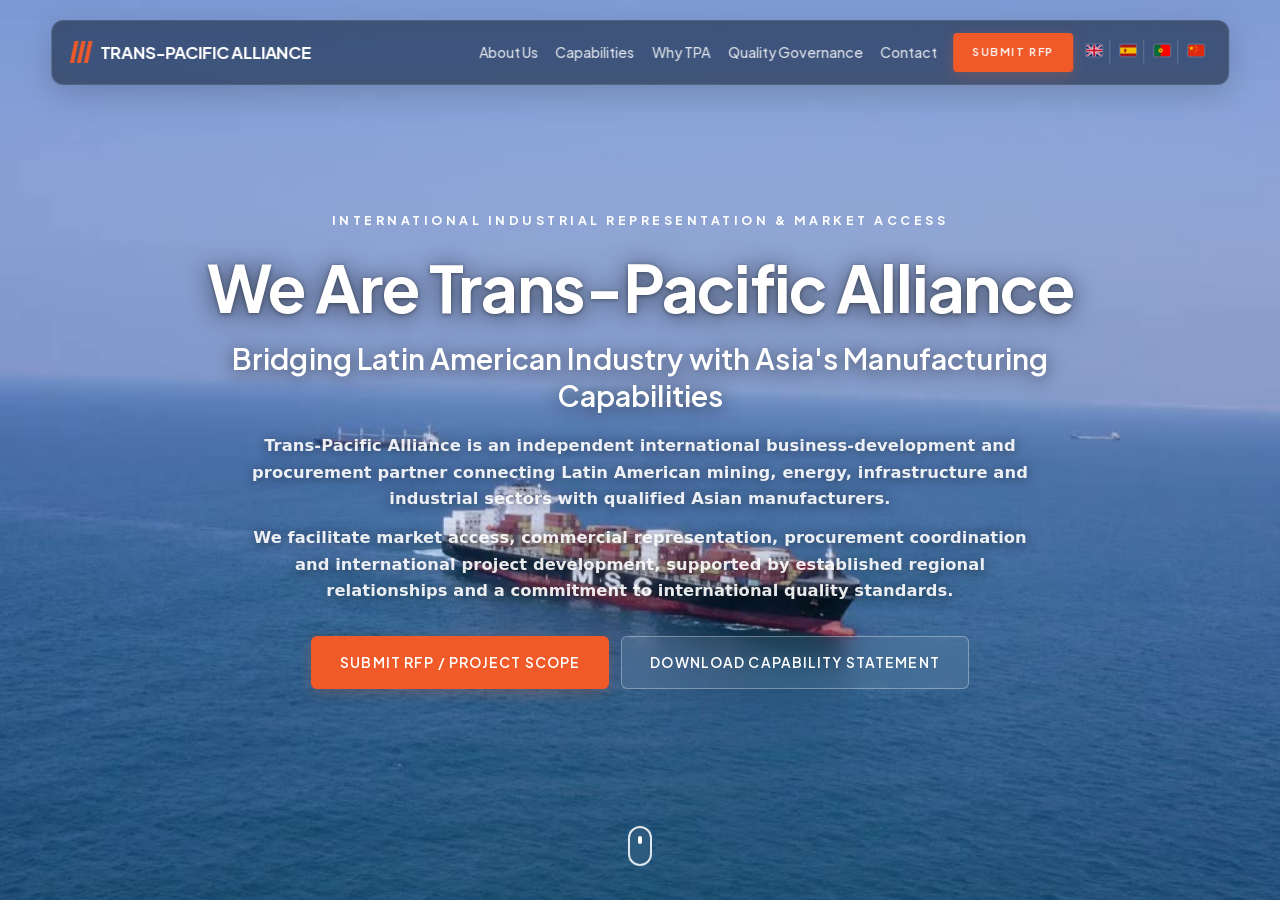
==== index.html @ 77b5ef07 "Hide the rear flip face so mirrored text never shows Browsers that ignore backface-visibility on 3D " ====
<!doctype html>
<html lang="en">
<head>
<meta charset="utf-8">
<meta name="viewport" content="width=device-width, initial-scale=1">
<title>Trans-Pacific Alliance — Heavy Fabrication Gateway</title>
<link rel="stylesheet" href="fonts.css">
<link rel="stylesheet" href="styles.css?v=20261104b">
<link rel="alternate" hreflang="en" href="index.html">
<link rel="alternate" hreflang="es" href="es.html">
<link rel="alternate" hreflang="pt" href="pt.html">
<link rel="alternate" hreflang="zh-CN" href="zh.html">
<link rel="alternate" hreflang="x-default" href="index.html">
</head>
<body>

<!-- ═════════ 1. NAVIGATION ═════════ -->
<header class="site-header">
  <a href="#intro" class="logo">
    <span class="logo-mark" aria-hidden="true">
      <span></span><span></span><span></span>
    </span>
    <span class="logo-word">TRANS-PACIFIC ALLIANCE</span>
  </a>

  <nav class="main-nav">
    <a href="#about">About Us</a>
    <a href="#capabilities">Capabilities</a>
    <a href="why-tpa.html">Why TPA</a>
    <a href="#quality">Quality Governance</a>
    <a href="#contact">Contact</a>
  </nav>

  <div class="header-social">
    <a class="btn btn-primary btn-header" href="#rfp">Submit RFP</a>
    <ul class="lang-switch" aria-label="Language">
      <li class="active"><a href="index.html" aria-current="true"><svg class="flag" viewBox="0 0 24 18" width="16" height="12" aria-hidden="true"><rect width="24" height="18" fill="#012169"/><path d="M0,0 L24,18 M24,0 L0,18" stroke="#fff" stroke-width="3"/><path d="M0,0 L24,18 M24,0 L0,18" stroke="#C8102E" stroke-width="1.5"/><path d="M12,0 V18 M0,9 H24" stroke="#fff" stroke-width="5"/><path d="M12,0 V18 M0,9 H24" stroke="#C8102E" stroke-width="3"/></svg><span>EN</span></a></li>
      <li><a href="es.html"><svg class="flag" viewBox="0 0 24 18" width="16" height="12" aria-hidden="true"><rect width="24" height="18" fill="#AA151B"/><rect y="4.5" width="24" height="9" fill="#F1BF00"/><rect x="6" y="6.5" width="3" height="5" rx="0.5" fill="#AA151B"/><circle cx="7.5" cy="7.3" r="0.7" fill="#F1BF00"/></svg><span>ES</span></a></li>
      <li><a href="pt.html"><svg class="flag" viewBox="0 0 24 18" width="16" height="12" aria-hidden="true"><rect width="24" height="18" fill="#FF0000"/><rect width="9.6" height="18" fill="#046A38"/><circle cx="9.6" cy="9" r="3.4" fill="#FFE900" stroke="#000" stroke-width="0.3"/><circle cx="9.6" cy="9" r="1.5" fill="#FF0000"/><rect x="8.8" y="8.2" width="1.6" height="1.6" fill="#046A38"/></svg><span>PT</span></a></li>
    
      <li><a href="zh.html"><svg class="flag" viewBox="0 0 24 18" width="16" height="12" aria-hidden="true"><rect width="24" height="18" fill="#DE2910"/><polygon points="4.8,2 5.6,4.6 8.4,4.6 6.1,6.2 6.9,8.8 4.8,7.2 2.7,8.8 3.4,6.2 1.2,4.6 4,4.6" fill="#FFDE00"/><polygon points="11,1.5 11.35,2.2 12.1,2.2 11.5,2.75 11.7,3.5 11,3 10.3,3.5 10.5,2.75 9.9,2.2 10.65,2.2" fill="#FFDE00"/><polygon points="12.6,3.8 12.9,4.5 13.7,4.5 13.1,5 13.3,5.8 12.6,5.35 11.9,5.8 12.1,5 11.5,4.5 12.3,4.5" fill="#FFDE00"/><polygon points="12.6,6.8 12.9,7.5 13.7,7.5 13.1,8 13.3,8.8 12.6,8.35 11.9,8.8 12.1,8 11.5,7.5 12.3,7.5" fill="#FFDE00"/><polygon points="11,9.5 11.35,10.2 12.1,10.2 11.5,10.75 11.7,11.5 11,11 10.3,11.5 10.5,10.75 9.9,10.2 10.65,10.2" fill="#FFDE00"/></svg><span>中文</span></a></li>
    </ul>
  </div>

  <button class="menu-toggle" aria-label="Menu" aria-expanded="false" aria-controls="mobile-menu">MENU <span class="burger"></span></button>
  <div class="mobile-menu" id="mobile-menu" hidden>
    <nav class="mobile-menu-nav" aria-label="Mobile navigation">
        <a href="#about">About Us</a>
        <a href="#capabilities">Capabilities</a>
        <a href="why-tpa.html">Why TPA</a>
        <a href="#quality">Quality Governance</a>
        <a href="#contact">Contact</a>
    </nav>
    <ul class="lang-switch mobile-lang" aria-label="Language">
          <li class="active"><a href="index.html" aria-current="true"><svg class="flag" viewBox="0 0 24 18" width="16" height="12" aria-hidden="true"><rect width="24" height="18" fill="#012169"/><path d="M0,0 L24,18 M24,0 L0,18" stroke="#fff" stroke-width="3"/><path d="M0,0 L24,18 M24,0 L0,18" stroke="#C8102E" stroke-width="1.5"/><path d="M12,0 V18 M0,9 H24" stroke="#fff" stroke-width="5"/><path d="M12,0 V18 M0,9 H24" stroke="#C8102E" stroke-width="3"/></svg><span>EN</span></a></li>
          <li><a href="es.html"><svg class="flag" viewBox="0 0 24 18" width="16" height="12" aria-hidden="true"><rect width="24" height="18" fill="#AA151B"/><rect y="4.5" width="24" height="9" fill="#F1BF00"/><rect x="6" y="6.5" width="3" height="5" rx="0.5" fill="#AA151B"/><circle cx="7.5" cy="7.3" r="0.7" fill="#F1BF00"/></svg><span>ES</span></a></li>
          <li><a href="pt.html"><svg class="flag" viewBox="0 0 24 18" width="16" height="12" aria-hidden="true"><rect width="24" height="18" fill="#FF0000"/><rect width="9.6" height="18" fill="#046A38"/><circle cx="9.6" cy="9" r="3.4" fill="#FFE900" stroke="#000" stroke-width="0.3"/><circle cx="9.6" cy="9" r="1.5" fill="#FF0000"/><rect x="8.8" y="8.2" width="1.6" height="1.6" fill="#046A38"/></svg><span>PT</span></a></li>
        
          <li><a href="zh.html"><svg class="flag" viewBox="0 0 24 18" width="16" height="12" aria-hidden="true"><rect width="24" height="18" fill="#DE2910"/><polygon points="4.8,2 5.6,4.6 8.4,4.6 6.1,6.2 6.9,8.8 4.8,7.2 2.7,8.8 3.4,6.2 1.2,4.6 4,4.6" fill="#FFDE00"/><polygon points="11,1.5 11.35,2.2 12.1,2.2 11.5,2.75 11.7,3.5 11,3 10.3,3.5 10.5,2.75 9.9,2.2 10.65,2.2" fill="#FFDE00"/><polygon points="12.6,3.8 12.9,4.5 13.7,4.5 13.1,5 13.3,5.8 12.6,5.35 11.9,5.8 12.1,5 11.5,4.5 12.3,4.5" fill="#FFDE00"/><polygon points="12.6,6.8 12.9,7.5 13.7,7.5 13.1,8 13.3,8.8 12.6,8.35 11.9,8.8 12.1,8 11.5,7.5 12.3,7.5" fill="#FFDE00"/><polygon points="11,9.5 11.35,10.2 12.1,10.2 11.5,10.75 11.7,11.5 11,11 10.3,11.5 10.5,10.75 9.9,10.2 10.65,10.2" fill="#FFDE00"/></svg><span>中文</span></a></li>
        </ul>
    <a class="btn btn-primary mobile-menu-cta" href="#rfp">Submit RFP</a>
  </div>
</header>

<main class="scroll-container">

  <!-- ═════════ 2. HERO ═════════ -->
  <section class="panel slide intro hero-video" id="intro" style="--bg:url('assets/hero-poster.jpg')">
    <video class="hero-bg-video" autoplay muted loop playsinline preload="metadata" poster="assets/hero-poster.jpg" aria-hidden="true">
      <source src="assets/hero.mp4" type="video/mp4">
    </video>
    <div class="hero-center">
      <p class="kicker">International Industrial Representation &amp; Market Access</p>
      <h1 class="hero-headline">We Are <br class="mobile-br"><span class="nowrap">Trans-Pacific Alliance</span></h1>
      <p class="hero-subhead">Bridging Latin American Industry with Asia's Manufacturing Capabilities</p>
      <div class="hero-copy">
        <p>Trans-Pacific Alliance is an independent international business-development and procurement partner connecting Latin American mining, energy, infrastructure and industrial sectors with qualified Asian manufacturers.</p>
        <p>We facilitate market access, commercial representation, procurement coordination and international project development, supported by established regional relationships and a commitment to international quality standards.</p>
      </div>
      <div class="cta-row center">
        <a href="#rfp" class="btn btn-primary">Submit RFP / Project Scope</a>
        <a href="#capabilities" class="btn btn-ghost">Download Capability Statement</a>
      </div>
    </div>
    <a href="#metrics" class="scroll-cue" aria-label="Scroll down"><span></span></a>
  </section>

  <!-- ═════════ 3. AT-A-GLANCE METRICS STRIP ═════════ -->
  <section class="metrics-strip" id="metrics">
    <div class="metric">
      <div class="metric-value">20<span class="plus">+</span></div>
      <div class="metric-tag">Years</div>
      <div class="metric-label">International Oil &amp; Gas / Mining Experience</div>
    </div>
    <div class="metric">
      <div class="metric-value">20<span class="plus">+</span></div>
      <div class="metric-tag">Years</div>
      <div class="metric-label">Chambers of Commerce Experience</div>
    </div>
    <div class="metric">
      <div class="metric-value">4</div>
      <div class="metric-tag">Global Languages</div>
      <div class="metric-label">English · Chinese · Spanish · Portuguese</div>
    </div>
    <div class="metric">
      <div class="metric-value">100<span class="plus">%</span></div>
      <div class="metric-tag">Western Specs</div>
      <div class="metric-label">ASME · AWS · ISO · NACE Compliance</div>
    </div>
  </section>

  <!-- ═════════ 4. THE COMMERCIAL BRIDGE (panel right, video bg) ═════════ -->
  <section class="panel slide slide-video" id="about" style="--bg:url('assets/bridge-poster.jpg')">
    <video class="slide-bg-video" autoplay muted loop playsinline preload="auto" poster="assets/bridge-poster.jpg" aria-hidden="true">
      <source src="assets/bridge.mp4" type="video/mp4">
    </video>
    <div class="panel-inner right wide">
      <h2 class="panel-head">The Commercial Bridge</h2>
      <h3 class="panel-sub">Unlocking World-Class Fabrication Capacity for Global Infrastructure</h3>
      <p>Trans-Pacific Alliance (TPA) brings elite ASME U certified manufacturing capability to major energy, mining, and industrial infrastructure projects across Latin America.</p>
      <ul class="feature-list">
        <li><strong>Pre-audited, Tier 1 Asian fabrication partners specializing in heavy structural steel, process piping and ASME compliant pressure equipment</strong> — Direct commercial access to 131,000 square meters of shop floor capacity. Located in Jiangsu Province and Guangdong province, China.</li>
        <li><strong>Western Standards Alignment</strong> — Proposals, contracts, and execution frameworks aligned directly to ASME, AWS, ISO, and client specification requirements from day one.</li>
        <li><strong>Optimized Commercial Execution</strong> — Streamlined global structure offering competitive landed project pricing and aggressive commercial execution on major tenders.</li>
      </ul>
      <div class="cta-row">
        <a href="#capabilities" class="btn btn-primary">Capabilities</a>
        <a href="mailto:ashton@transpacificalliance.com" class="btn btn-ghost">Talk to Us</a>
      </div>
    </div>
  </section>

  <!-- ═════════ 5. LEADERSHIP FLIP CARD (quality front, trade back) ═════════ -->
  <section class="panel slide quality" id="quality" style="--bg:url('assets/hubs-bg-aerial.jpg')">
    <div class="flip-card" id="leadership-card">
      <div class="flip-card-inner">
        <div class="flip-face flip-face-front">
          <div class="panel-inner wide">
            <h2 class="panel-head">Executive Quality &amp; Technical Leadership</h2>
            <p class="pull-quote">"At Trans-Pacific Alliance, we don't just understand quality — we built our company on it."</p>
            <p>Founded by a British Senior QA/QC Specialist with over 20 years of hands-on execution across major international oil, gas, and mining capital projects, TPA provides unmatched technical governance at the commercial level.</p>
            <p>Trans-Pacific Alliance provides direct factory access backed by top-tier international credentials:</p>
            <ul class="cred-list">
              <li><span class="cred-code">NACE / AMPP CIP Level 3</span> Senior Coating Inspector</li>
              <li><span class="cred-code">API 510</span> Pressure Vessel Inspector</li>
              <li><span class="cred-code">API 570</span> Piping Inspector</li>
              <li><span class="cred-code">CSWIP 3.2</span> Senior Welding Inspector</li>
              <li><span class="cred-code">CSWIP RI</span> Radiographic Interpretation</li>
              <li><span class="cred-code">CSWIP AUT</span> Automated Ultrasonic Testing Data Interpretation</li>
            </ul>
            <p class="fine">We resolve specification conflicts, review ITPs, evaluate PQR/WPS and welder qualifications (WPQ), and audit quality long before steel is cut — ensuring your assets go far beyond baseline code compliance and are built to last and endure the harshest operating environments in the world.</p>
          </div>
        </div>
        <div class="flip-face flip-face-back" aria-hidden="true">
          <div class="panel-inner wide">
            <h2 class="panel-head">International Trade &amp; Commercial Leadership</h2>
            <p class="pull-quote">“Bridging international markets through established relationships, commercial expertise and strategic partnerships.”</p>
            <p>Led by a Uruguayan International Trade Consultant and Business Advisor with over 20 years of experience associated with the National Chamber of Commerce and Services of Uruguay, Trans-Pacific Alliance brings extensive expertise in international trade, market development and cross-border commercial representation.</p>
            <p>His professional background includes advising companies on international expansion, export strategies, commercial negotiations and developing relationships with international buyers, suppliers and strategic partners.</p>
            <p>Through participation in international trade missions, business forums and industry events involving organisations such as the United Nations, Inter-American Development Bank, European Union and MERCOSUR, he has developed valuable international exposure and professional relationships.</p>
            <h3 class="panel-sub">Core Commercial Expertise</h3>
            <ul class="expertise-list">
              <li>International Trade &amp; Market Development</li>
              <li>Chambers of Commerce &amp; Institutional Relationships</li>
              <li>Export Strategy &amp; Cross-Border Business Advisory</li>
              <li>International Trade Missions &amp; Commercial Networking</li>
              <li>Strategic Partnerships &amp; Commercial Representation</li>
              <li>International Negotiations &amp; Market Entry</li>
            </ul>
          </div>
        </div>
      </div>
      <button type="button" class="flip-toggle" aria-label="Show International Trade &amp; Commercial Leadership" data-label-show-back="Show International Trade &amp; Commercial Leadership" data-label-show-front="Show Executive Quality &amp; Technical Leadership">
        <svg viewBox="0 0 24 24" aria-hidden="true" focusable="false"><path d="M3.5 12a8.5 8.5 0 0 1 14.5-6L21 9M21 4.5V9h-4.5M20.5 12a8.5 8.5 0 0 1-14.5 6L3 15M3 19.5V15h4.5" fill="none" stroke="currentColor" stroke-width="1.7" stroke-linecap="round" stroke-linejoin="round"/></svg>
      </button>
    </div>
  </section>

  <!-- ═════════ 6. INDUSTRY & MANUFACTURING CAPABILITIES ═════════ -->
  <section class="panel capabilities" id="capabilities">
    <div class="section-head">
      <p class="kicker dark">Sectors We Serve</p>
      <h2 class="panel-head dark">Industry &amp; Manufacturing Capabilities</h2>
    </div>
    <div class="industry-grid">
      <div class="industry-head" aria-hidden="true">
        <span>Industry</span>
        <span>Manufacturing Capabilities</span>
      </div>
      <article class="industry-row">
        <h3>Mining &amp; Minerals</h3>
        <p>Structural steelwork, industrial structures and mining infrastructure.</p>
      </article>
      <article class="industry-row">
        <h3>Oil &amp; Gas</h3>
        <p>Pressure vessels, process-related fabrication and industrial structures, subject to the capabilities and certifications of the selected manufacturing partner.</p>
      </article>
      <article class="industry-row">
        <h3>Infrastructure</h3>
        <p>Bridges, structural steel and construction components.</p>
      </article>
      <article class="industry-row">
        <h3>Industrial Facilities</h3>
        <p>Steel fabrication, industrial buildings and modular structures.</p>
      </article>
      <article class="industry-row">
        <h3>Energy</h3>
        <p>Selected industrial fabrication and infrastructure packages.</p>
      </article>
    </div>
  </section>

  <!-- ═════════ 7. COMPETITIVE ADVANTAGE ═════════ -->
  <section class="panel why" id="why">
    <div class="section-head">
      <p class="kicker dark">The TPA Difference</p>
      <h2 class="panel-head dark">Our Competitive Advantage</h2>
    </div>
    <div class="why-grid">
      <article class="why-card">
        <div class="why-num">01</div>
        <h3>Technical Authority at the Commercial Level</h3>
        <p>We speak the client's engineering language. Holding senior credentials in welding, coating, piping, and pressure vessel inspection allows us to clear hold points and settle technical queries instantly.</p>
      </article>
      <article class="why-card">
        <div class="why-num">02</div>
        <h3>Supply Chain Transparency</h3>
        <p>Complete visibility over raw material sourcing, Mill Test Reports (MTRs), Weld Procedure Qualification Records (PQR/WPS), Welder Performance Qualifications (WPQ), NDT procedures, and shop surveillance.</p>
      </article>
      <article class="why-card">
        <div class="why-num">03</div>
        <h3>Proven Project Delivery</h3>
        <p>Active delivery and expediting oversight on high-spec fabrication packages.</p>
      </article>
    </div>
  </section>

  <!-- ═════════ 8. CTA BANNER ═════════ -->
  <section class="cta-banner" id="rfp">
    <div class="cta-inner">
      <h2 class="cta-head">Ready to Tender Your Next Major Fabrication Package?</h2>
      <p>Partner with Trans-Pacific Alliance to secure premier manufacturing capacity, guaranteed compliance, and aggressive commercial pricing for your upcoming capital projects.</p>
      <div class="cta-row center">
        <a href="mailto:rfp@tp-alliance.com" class="btn btn-primary btn-large">Submit RFP</a>
        <a href="mailto:ashton@transpacificalliance.com" class="btn btn-ghost-light btn-large">Contact Us</a>
      </div>
    </div>
  </section>

  <!-- ═════════ PARTNERS ═════════ -->
  <section class="partners" aria-labelledby="partners-title">
    <h2 class="partners-kicker" id="partners-title">In association with</h2>
    <ul class="partners-grid">
      <li class="partner">
        <span class="partner-logo"><img src="assets/partners/icha.png" alt="Instituto Chileno del Acero" loading="lazy"></span>
        <span class="partner-name">Instituto Chileno del Acero</span>
      </li>
      <li class="partner">
        <span class="partner-logo"><img src="assets/partners/ias.png" alt="Instituto Argentino de Seguridad" loading="lazy"></span>
        <span class="partner-name">Instituto Argentino de Seguridad</span>
      </li>
      <li class="partner">
        <span class="partner-logo"><img src="assets/partners/camarco.png" alt="Cámara Argentina de la Construcción" loading="lazy"></span>
        <span class="partner-name">Cámara Argentina de la Construcción</span>
      </li>
      <li class="partner">
        <span class="partner-logo"><img src="assets/partners/consejo-minero.png" alt="Consejo Minero de Chile" loading="lazy"></span>
        <span class="partner-name">Consejo Minero de Chile</span>
      </li>
      <li class="partner">
        <span class="partner-logo"><img src="assets/partners/caem.png" alt="Cámara Argentina de Empresas Mineras" loading="lazy"></span>
        <span class="partner-name">Cámara Argentina de Empresas Mineras</span>
      </li>
      <li class="partner">
        <span class="partner-logo dual">
          <img src="assets/partners/cnc.png" alt="Cámara Nacional de Comercio, Servicios y Turismo de Chile" loading="lazy">
          <img src="assets/partners/cac-dark.svg" alt="Cámara Argentina de Comercio y Servicios" loading="lazy">
        </span>
        <span class="partner-name">Chambers of Commerce · Chile &amp; Argentina</span>
      </li>
    </ul>
  </section>

  <!-- ═════════ FOOTER ═════════ -->
  <footer class="site-footer" id="contact">
    <div class="footer-top">
      <a href="#intro" class="logo small">
        <span class="logo-mark"><span></span><span></span><span></span></span>
        <span class="logo-word">TRANS-PACIFIC ALLIANCE</span>
      </a>
      <nav class="footer-nav">
        <a href="#about">About Us</a>
        <a href="#capabilities">Capabilities</a>
        <a href="why-tpa.html">Why TPA</a>
        <a href="#quality">Quality Governance</a>
        <a href="#contact">Contact</a>
      </nav>
      <div class="footer-social"></div>
    </div>

    <div class="footer-grid">
      <div class="col">
        <h5>Company</h5>
        <a href="#about">About TPA</a>
        <a href="why-tpa.html">Why TPA</a>
        <a href="#quality">Quality Governance</a>
        <a href="#capabilities">Capability Statement</a>
        <a href="#contact">Careers</a>
      </div>
      <div class="col">
        <h5>Capabilities</h5>
        <a href="#capabilities">Mining &amp; Minerals</a>
        <a href="#capabilities">Oil &amp; Gas</a>
        <a href="#capabilities">Infrastructure</a>
        <a href="#capabilities">Industrial Facilities</a>
        <a href="#capabilities">Energy</a>
      </div>
      <div class="col">
        <h5>Network</h5>
        <div class="network-item">
          <span class="network-city">Panama City</span>
          <span class="network-desc">Central American logistics &amp; commercial gateway</span>
        </div>
        <div class="network-item">
          <span class="network-city">Santiago de Chile</span>
          <span class="network-desc">Mining &amp; infrastructure project hub</span>
        </div>
        <div class="network-item">
          <span class="network-city">Buenos Aires</span>
          <span class="network-desc">Shale oil &amp; gas (Vaca Muerta) &amp; mining hub</span>
        </div>
      </div>
      <div class="col">
        <h5>Quality Governance</h5>
        <p class="footer-note">We take quality seriously. Certified to:</p>
        <a href="#quality">American Petroleum Institute</a>
        <a href="#quality">NACE Level 3</a>
        <a href="#quality">CSWIP</a>
        <a href="#quality">ISO</a>
      </div>
    </div>

    <div class="footer-legal">
      © TRANS-PACIFIC ALLIANCE 2026 — ALL RIGHTS RESERVED
    </div>
  </footer>

</main>



<script>
(function(){
  // Apply --bg inline variables as background-image (used by panel slides and feature cards)
  document.querySelectorAll('.slide, .feature-card').forEach(s => {
    const bg = getComputedStyle(s).getPropertyValue('--bg').trim();
    if (bg) s.style.setProperty('background-image', bg);
  });

  // Videos: pause when off-screen, honor reduce-motion + save-data
  const container = document.querySelector('.scroll-container');
  const headerEl = document.querySelector('.site-header');
  // The header belongs to the top of the page: slide it away once scrolled
  const syncHeader = () => {
    const y = container.scrollTop;
    headerEl.classList.toggle('scrolled', y > 24);
    headerEl.classList.toggle('header-hidden', y > 80 && !headerEl.classList.contains('menu-open'));
  };
  container.addEventListener('scroll', syncHeader, { passive: true });
  window.addEventListener('resize', syncHeader, { passive: true });
  syncHeader();
  const prefersReduced = window.matchMedia('(prefers-reduced-motion: reduce)').matches;
  const saveData = navigator.connection && navigator.connection.saveData;

  document.querySelectorAll('video.hero-bg-video, video.slide-bg-video').forEach(video => {
    if (prefersReduced || saveData) {
      video.remove();
      return;
    }
    const host = video.closest('section');
    const isHero = video.classList.contains('hero-bg-video');
    let onScreen = true;
    let frozen = false;
    // Hold the hero on its open-ocean frame for 30s, then restart from the top
    if (isHero) {
      video.addEventListener('timeupdate', () => {
        if (frozen || video.currentTime < 48) return;
        frozen = true;
        video.pause();
        setTimeout(() => {
          frozen = false;
          video.currentTime = 0;
          if (onScreen) video.play().catch(()=>{});
        }, 30000);
      });
    }
    const io = new IntersectionObserver(entries => {
      entries.forEach(e => {
        onScreen = e.isIntersecting;
        if (e.isIntersecting) { if (!frozen) video.play().catch(()=>{}); }
        else { video.pause(); }
      });
    }, { root: container, threshold: 0.05 });
    if (host) io.observe(host);
    else video.play().catch(()=>{});
  });

  // Leadership flip card: hold each credential for 45s, or flip on demand
  const flipCard = document.getElementById('leadership-card');
  if (flipCard) {
    const flipBtn = flipCard.querySelector('.flip-toggle');
    const flipFront = flipCard.querySelector('.flip-face-front');
    const flipBack = flipCard.querySelector('.flip-face-back');
    let flipTimer = null;
    const flip = () => {
      flipCard.classList.toggle('is-flipped');
      const back = flipCard.classList.contains('is-flipped');
      flipBtn.setAttribute('aria-label', back ? flipBtn.dataset.labelShowFront : flipBtn.dataset.labelShowBack);
      flipFront.setAttribute('aria-hidden', String(back));
      flipBack.setAttribute('aria-hidden', String(!back));
    };
    const startTimer = () => {
      clearInterval(flipTimer);
      flipTimer = setInterval(() => { if (!document.hidden) flip(); }, 45000);
    };
    flipBtn.addEventListener('click', () => { flip(); startTimer(); });
    new IntersectionObserver(entries => {
      entries.forEach(e => { e.isIntersecting ? startTimer() : clearInterval(flipTimer); });
    }, { root: container, threshold: 0.2 }).observe(flipCard);
  }

  // Mobile menu panel (nav + language switcher)
  const menuToggle = document.querySelector('.menu-toggle');
  const mobileMenu = document.getElementById('mobile-menu');
  if (menuToggle && mobileMenu) {
    const setMenu = open => {
      menuToggle.setAttribute('aria-expanded', String(open));
      mobileMenu.hidden = !open;
      headerEl.classList.toggle('menu-open', open);
      syncHeader();
    };
    menuToggle.addEventListener('click', () => setMenu(mobileMenu.hidden));
    mobileMenu.addEventListener('click', e => { if (e.target.closest('a')) setMenu(false); });
    document.addEventListener('click', e => {
      if (!mobileMenu.hidden && !headerEl.contains(e.target)) setMenu(false);
    });
    document.addEventListener('keydown', e => { if (e.key === 'Escape') setMenu(false); });
    window.addEventListener('resize', () => { if (window.innerWidth > 960) setMenu(false); });
  }

  // Scroll-spy: highlight the current section in both navs
  const navLinks = [...document.querySelectorAll('.main-nav a, .mobile-menu-nav a')];
  const navHrefs = new Set(navLinks.map(a => a.getAttribute('href')));
  const spySections = [...document.querySelectorAll('section[id], footer[id]')]
    .filter(s => navHrefs.has('#' + s.id));
  if (spySections.length) {
    const spy = () => {
      const probe = container.getBoundingClientRect().top + 140;
      let current = null;
      spySections.forEach(s => {
        if (s.getBoundingClientRect().top <= probe) current = '#' + s.id;
      });
      navLinks.forEach(a => a.classList.toggle('active', a.getAttribute('href') === current));
    };
    container.addEventListener('scroll', spy, { passive: true });
    spy();
  }
})();
</script>
</body>
</html>
---- fonts.css ----
/* latin-ext */
@font-face {
  font-family: 'Plus Jakarta Sans';
  font-style: normal;
  font-weight: 300;
  font-display: swap;
  src: url('assets/fonts/plus-jakarta-sans-300-latin-ext.woff2') format('woff2');
}
/* latin */
@font-face {
  font-family: 'Plus Jakarta Sans';
  font-style: normal;
  font-weight: 300;
  font-display: swap;
  src: url('assets/fonts/plus-jakarta-sans-300-latin.woff2') format('woff2');
}
/* latin-ext */
@font-face {
  font-family: 'Plus Jakarta Sans';
  font-style: normal;
  font-weight: 400;
  font-display: swap;
  src: url('assets/fonts/plus-jakarta-sans-400-latin-ext.woff2') format('woff2');
}
/* latin */
@font-face {
  font-family: 'Plus Jakarta Sans';
  font-style: normal;
  font-weight: 400;
  font-display: swap;
  src: url('assets/fonts/plus-jakarta-sans-400-latin.woff2') format('woff2');
}
/* latin-ext */
@font-face {
  font-family: 'Plus Jakarta Sans';
  font-style: normal;
  font-weight: 500;
  font-display: swap;
  src: url('assets/fonts/plus-jakarta-sans-500-latin-ext.woff2') format('woff2');
}
/* latin */
@font-face {
  font-family: 'Plus Jakarta Sans';
  font-style: normal;
  font-weight: 500;
  font-display: swap;
  src: url('assets/fonts/plus-jakarta-sans-500-latin.woff2') format('woff2');
}
/* latin-ext */
@font-face {
  font-family: 'Plus Jakarta Sans';
  font-style: normal;
  font-weight: 600;
  font-display: swap;
  src: url('assets/fonts/plus-jakarta-sans-600-latin-ext.woff2') format('woff2');
}
/* latin */
@font-face {
  font-family: 'Plus Jakarta Sans';
  font-style: normal;
  font-weight: 600;
  font-display: swap;
  src: url('assets/fonts/plus-jakarta-sans-600-latin.woff2') format('woff2');
}
/* latin-ext */
@font-face {
  font-family: 'Plus Jakarta Sans';
  font-style: normal;
  font-weight: 700;
  font-display: swap;
  src: url('assets/fonts/plus-jakarta-sans-700-latin-ext.woff2') format('woff2');
}
/* latin */
@font-face {
  font-family: 'Plus Jakarta Sans';
  font-style: normal;
  font-weight: 700;
  font-display: swap;
  src: url('assets/fonts/plus-jakarta-sans-700-latin.woff2') format('woff2');
}
/* latin-ext */
@font-face {
  font-family: 'Poppins';
  font-style: normal;
  font-weight: 300;
  font-display: swap;
  src: url('assets/fonts/poppins-300-latin-ext.woff2') format('woff2');
}
/* latin */
@font-face {
  font-family: 'Poppins';
  font-style: normal;
  font-weight: 300;
  font-display: swap;
  src: url('assets/fonts/poppins-300-latin.woff2') format('woff2');
}
/* latin-ext */
@font-face {
  font-family: 'Poppins';
  font-style: normal;
  font-weight: 400;
  font-display: swap;
  src: url('assets/fonts/poppins-400-latin-ext.woff2') format('woff2');
}
/* latin */
@font-face {
  font-family: 'Poppins';
  font-style: normal;
  font-weight: 400;
  font-display: swap;
  src: url('assets/fonts/poppins-400-latin.woff2') format('woff2');
}
/* latin-ext */
@font-face {
  font-family: 'Poppins';
  font-style: normal;
  font-weight: 500;
  font-display: swap;
  src: url('assets/fonts/poppins-500-latin-ext.woff2') format('woff2');
}
/* latin */
@font-face {
  font-family: 'Poppins';
  font-style: normal;
  font-weight: 500;
  font-display: swap;
  src: url('assets/fonts/poppins-500-latin.woff2') format('woff2');
}
/* latin-ext */
@font-face {
  font-family: 'Poppins';
  font-style: normal;
  font-weight: 600;
  font-display: swap;
  src: url('assets/fonts/poppins-600-latin-ext.woff2') format('woff2');
}
/* latin */
@font-face {
  font-family: 'Poppins';
  font-style: normal;
  font-weight: 600;
  font-display: swap;
  src: url('assets/fonts/poppins-600-latin.woff2') format('woff2');
}
/* latin-ext */
@font-face {
  font-family: 'Poppins';
  font-style: normal;
  font-weight: 700;
  font-display: swap;
  src: url('assets/fonts/poppins-700-latin-ext.woff2') format('woff2');
}
/* latin */
@font-face {
  font-family: 'Poppins';
  font-style: normal;
  font-weight: 700;
  font-display: swap;
  src: url('assets/fonts/poppins-700-latin.woff2') format('woff2');
}
/* latin-ext */
@font-face {
  font-family: 'Poppins';
  font-style: normal;
  font-weight: 900;
  font-display: swap;
  src: url('assets/fonts/poppins-900-latin-ext.woff2') format('woff2');
}
/* latin */
@font-face {
  font-family: 'Poppins';
  font-style: normal;
  font-weight: 900;
  font-display: swap;
  src: url('assets/fonts/poppins-900-latin.woff2') format('woff2');
}
---- styles.css ----
/* ━━━━━━━━━━━━━━━━━━━━━━━━━━━━━━━━━━━━━━━━━━━━
   MONJASA-STYLE DESIGN TOKENS
   Extracted from monjasa.com
   ━━━━━━━━━━━━━━━━━━━━━━━━━━━━━━━━━━━━━━━━━━━━ */
:root {
  /* Palette */
  --accent: #F05A28;             /* Signature orange */
  --accent-hover: #D94E1F;
  --ink: #212529;                /* Body text — Bootstrap default */
  --ink-soft: #404040;
  --ink-mute: #6E6E6E;
  --panel-bg: rgba(43, 46, 51, 0.92);   /* Charcoal hero card */
  --panel-bg-solid: #2B2E33;
  --paper: #FFFFFF;
  --paper-soft: #F6F6F6;
  --line: #E1E1E1;
  --footer-bg: #F5F5F5;
  --footer-legal: #222222;

  /* Type */
  --font-display: "Poppins", "sofia-pro", -apple-system, "Segoe UI", Roboto, sans-serif;
  --font-body: -apple-system, "system-ui", "Segoe UI", Roboto, "Helvetica Neue", Arial, sans-serif;

  /* Rhythm */
  --header-h: 72px;
  --slide-h: calc(100vh - var(--header-h));
  --pad-panel: clamp(2rem, 4vw, 4rem);

  /* Buttons */
  --btn-pad-y: 15px;
  --btn-pad-x: 28px;
  --btn-fs: 14px;
  --btn-fw: 700;
  --btn-ls: 0.08em;
}

/* ━━━━━━━━━━━━━━━━━━━━━━━━━━━━━━━━━━━━━━━━━━━━
   BASE
   ━━━━━━━━━━━━━━━━━━━━━━━━━━━━━━━━━━━━━━━━━━━━ */
* { box-sizing: border-box; }
html, body { margin: 0; padding: 0; }
body {
  font-family: var(--font-body);
  font-size: 16px;
  line-height: 1.5;
  color: var(--ink);
  background: var(--paper);
  -webkit-font-smoothing: antialiased;
}
img { max-width: 100%; display: block; }
a { color: inherit; text-decoration: none; }

h1, h2, h3, h4, h5 {
  font-family: var(--font-display);
  margin: 0 0 1rem;
  line-height: 1.15;
}

/* ━━━━━━━━━━━━━━━━━━━━━━━━━━━━━━━━━━━━━━━━━━━━
   HEADER — fixed, white, with logo + nav + socials
   ━━━━━━━━━━━━━━━━━━━━━━━━━━━━━━━━━━━━━━━━━━━━ */
.site-header {
  position: fixed;
  inset: 0 0 auto 0;
  z-index: 100;
  height: var(--header-h);
  background: var(--paper);
  border-bottom: 1px solid rgba(0,0,0,0.05);
  display: flex;
  align-items: center;
  gap: 2rem;
  padding: 0 clamp(1rem, 3vw, 2.5rem);
}

.logo {
  display: inline-flex;
  align-items: center;
  gap: 0.6rem;
  font-family: var(--font-display);
  font-weight: 700;
  font-size: 1.35rem;
  color: var(--ink);
  letter-spacing: -0.01em;
}
.logo.small { font-size: 1.1rem; }
.logo-word { white-space: nowrap; }
.site-header .logo { flex-shrink: 0; }

/* Logo mark — three angled vertical bars (rotated 90° from horizontal) */
.logo-mark {
  display: inline-flex;
  flex-direction: row;
  gap: 3px;
  transform: skewX(-12deg);
}
.logo-mark span {
  display: block;
  width: 4px;
  height: 22px;
  background: var(--accent);
}
.logo.small .logo-mark span { width: 3px; height: 18px; }

.logo-tail { color: var(--accent); margin-left: 2px; }

.main-nav {
  display: flex;
  gap: 2rem;
  margin-left: auto;
  font-family: var(--font-display);
  font-weight: 500;
  font-size: 0.95rem;
}
.main-nav a {
  position: relative;
  color: var(--ink);
  padding: 6px 0;
  white-space: nowrap;
}
.main-nav a.active {
  color: var(--ink);
}
.main-nav a.active::after {
  content: "";
  position: absolute;
  left: 0; right: 0; bottom: -4px;
  height: 3px;
  background: var(--accent);
}
.main-nav a:hover { color: var(--accent); }

.header-social {
  display: flex;
  gap: 0.9rem;
  color: var(--ink-mute);
}
.header-social a:hover { color: var(--accent); }

.menu-toggle {
  display: none;
}

/* ━━━━━━━━━━━━━━━━━━━━━━━━━━━━━━━━━━━━━━━━━━━━
   SCROLL CONTAINER — use scroll-snap like monjasa
   ━━━━━━━━━━━━━━━━━━━━━━━━━━━━━━━━━━━━━━━━━━━━ */
html { height: 100%; }
body { height: 100%; overflow: hidden; }
.scroll-container {
  height: 100vh;
  margin-top: var(--header-h);
  overflow-y: auto;
  scroll-snap-type: y mandatory;
  scroll-behavior: smooth;
}
html.no-snap .scroll-container { scroll-snap-type: none; }

.panel { position: relative; }

.slide {
  min-height: var(--slide-h);
  scroll-snap-align: start;
  scroll-snap-stop: always;
  background-size: cover;
  background-position: center;
  background-repeat: no-repeat;
  color: #fff;
  display: flex;
  align-items: center;
  justify-content: center;
}
.slide::before {
  content: "";
  position: absolute; inset: 0;
  background: rgba(0,0,0,0.18); /* soft photographic scrim */
  pointer-events: none;
}
/* Hero uses a deeper gradient scrim instead */
.slide.intro.hero-video::before { background: none; }

/* ━━━━━━━━━━━━━━━━━━━━━━━━━━━━━━━━━━━━━━━━━━━━
   INTRO HERO — full-center white display type
   ━━━━━━━━━━━━━━━━━━━━━━━━━━━━━━━━━━━━━━━━━━━━ */
.intro { text-align: center; flex-direction: column; position: relative; overflow: hidden; }

/* Video background */
.intro.hero-video { background: transparent; }
.hero-bg-video,
.slide-bg-video {
  position: absolute;
  inset: 0;
  width: 100%;
  height: 100%;
  object-fit: cover;
  object-position: center;
  z-index: 0;
  pointer-events: none;
}
.slide-video { background: transparent !important; }
.slide-video .panel-inner { position: relative; z-index: 2; }
/* Soft photographic scrim over the video so type reads */
.intro.hero-video::before {
  content: "";
  position: absolute; inset: 0;
  background:
    radial-gradient(ellipse at center, rgba(0,0,0,0.55) 0%, rgba(0,0,0,0.35) 55%, rgba(0,0,0,0.45) 100%),
    linear-gradient(to bottom,
      rgba(0,0,0,0.45) 0%,
      rgba(0,0,0,0.35) 35%,
      rgba(0,0,0,0.55) 100%);
  z-index: 1;
  pointer-events: none;
}
.intro .hero-center { position: relative; z-index: 2; }

/* Pause the video when user prefers reduced motion */
@media (prefers-reduced-motion: reduce) {
  .hero-bg-video, .slide-bg-video { display: none; }
  .intro.hero-video,
  .slide-video { background-image: var(--bg) !important; background-size: cover; background-position: center; }
}
.hero-center { position: relative; z-index: 2; padding: 0 2rem; max-width: 1100px; }
.kicker {
  font-family: var(--font-display);
  font-weight: 700;
  text-transform: uppercase;
  letter-spacing: 0.3em;
  font-size: 0.85rem;
  margin: 0 0 1.5rem;
  color: #fff;
}
.hero-headline {
  font-size: clamp(2.2rem, 5.2vw, 4.4rem);
  font-weight: 600;
  color: #fff;
  letter-spacing: -0.01em;
  margin-bottom: 1.2rem;
  text-shadow: 0 2px 24px rgba(0,0,0,0.6), 0 1px 4px rgba(0,0,0,0.4);
  line-height: 1.1;
}
.hero-sub {
  font-size: clamp(0.98rem, 1.15vw, 1.15rem);
  color: rgba(255,255,255,0.95);
  max-width: 720px;
  margin: 0 auto 1.6rem;
  font-weight: 300;
  line-height: 1.55;
  text-shadow: 0 1px 12px rgba(0,0,0,0.55);
}
.scroll-cue {
  position: absolute; left: 50%; bottom: 34px;
  width: 24px; height: 40px;
  border: 2px solid rgba(255,255,255,0.7);
  border-radius: 14px;
  transform: translateX(-50%);
  display: block;
  z-index: 2;
}
@media (max-height: 700px) and (min-width: 721px) {
  .slide.intro .scroll-cue { display: none; }
}
.scroll-cue span {
  position: absolute; left: 50%; top: 8px;
  width: 4px; height: 8px;
  background: #fff;
  border-radius: 2px;
  transform: translateX(-50%);
  animation: cue 2s infinite;
}
@keyframes cue {
  0%   { transform: translate(-50%, 0); opacity: 1; }
  80%  { transform: translate(-50%, 14px); opacity: 0; }
  100% { transform: translate(-50%, 0); opacity: 0; }
}

/* ━━━━━━━━━━━━━━━━━━━━━━━━━━━━━━━━━━━━━━━━━━━━
   SLIDE PANELS — alternating charcoal cards
   ━━━━━━━━━━━━━━━━━━━━━━━━━━━━━━━━━━━━━━━━━━━━ */
.panel-inner {
  position: relative;
  z-index: 2;
  background: var(--panel-bg);
  padding: var(--pad-panel);
  max-width: 640px;
  margin: 0 clamp(1.5rem, 4vw, 4rem);
  color: #fff;
}
.panel-inner.left  { margin-right: auto; }
.panel-inner.right { margin-left: auto; }
.panel-inner.center-wide {
  max-width: 760px;
  margin: 0 auto;
  text-align: center;
  background: rgba(15, 25, 40, 0.7);
  padding: clamp(2.5rem, 5vw, 4rem);
}

.panel-head {
  font-size: clamp(2rem, 3.2vw, 3rem);
  font-weight: 500;
  color: #fff;
  margin-bottom: 1.2rem;
}
.panel-head.display {
  font-size: clamp(2.4rem, 4vw, 3.6rem);
  font-weight: 600;
}
.panel-head.dark {
  color: var(--ink);
}
.panel-inner p {
  font-weight: 300;
  color: rgba(255,255,255,0.92);
  line-height: 1.6;
  margin-bottom: 1rem;
}

/* ━━━━━━━━━━━━━━━━━━━━━━━━━━━━━━━━━━━━━━━━━━━━
   BUTTONS — sharp corners, uppercase, letter-spaced
   ━━━━━━━━━━━━━━━━━━━━━━━━━━━━━━━━━━━━━━━━━━━━ */
.cta-row { display: flex; gap: 0.75rem; flex-wrap: wrap; margin-top: 1.5rem; }
.btn {
  display: inline-block;
  font-family: var(--font-display);
  font-size: var(--btn-fs);
  font-weight: var(--btn-fw);
  text-transform: uppercase;
  letter-spacing: var(--btn-ls);
  padding: var(--btn-pad-y) var(--btn-pad-x);
  border: 1px solid transparent;
  border-radius: 0;
  cursor: pointer;
  transition: background 0.15s ease, color 0.15s ease, border-color 0.15s ease;
}
.btn-primary {
  background: var(--accent);
  color: #fff;
}
.btn-primary:hover { background: var(--accent-hover); }
.btn-ghost {
  background: transparent;
  color: #fff;
  border-color: #fff;
}
.btn-ghost:hover { background: rgba(255,255,255,0.12); }

/* ━━━━━━━━━━━━━━━━━━━━━━━━━━━━━━━━━━━━━━━━━━━━
   NEWS — breaks the dark rhythm, white bg
   ━━━━━━━━━━━━━━━━━━━━━━━━━━━━━━━━━━━━━━━━━━━━ */
.news {
  background: var(--paper);
  color: var(--ink);
  padding: clamp(2rem, 5vw, 4rem) clamp(1.5rem, 5vw, 5rem);
  scroll-snap-align: start;
}
.news-feature {
  display: grid;
  grid-template-columns: 1fr 1fr;
  gap: 1.5rem;
  margin-bottom: 3rem;
}
.feature-card {
  position: relative;
  background-size: cover;
  background-position: center;
  color: #fff;
  padding: 2.5rem 2rem;
  min-height: 340px;
  display: flex;
  flex-direction: column;
  justify-content: flex-end;
  overflow: hidden;
}
.feature-card::before {
  content: "";
  position: absolute; inset: 0;
  background: linear-gradient(to top, rgba(0,0,0,0.7) 0%, rgba(0,0,0,0.0) 70%);
  z-index: 0;
}
.feature-card > * { position: relative; z-index: 1; }
.feature-card h3 {
  font-size: 1.6rem;
  font-weight: 500;
  color: #fff;
  margin-bottom: 0.4rem;
}
.feature-card time {
  font-size: 0.85rem;
  color: rgba(255,255,255,0.7);
  margin-bottom: 0.7rem;
  display: block;
}
.feature-card p { color: rgba(255,255,255,0.9); font-weight: 300; }

.news-archive-head { margin-bottom: 1.5rem; }

.news-grid {
  display: grid;
  grid-template-columns: repeat(auto-fit, minmax(240px, 1fr));
  gap: 1.5rem;
  background: transparent;
  margin-bottom: 2.5rem;
}
.news-card {
  background: var(--paper);
}
.news-card img {
  aspect-ratio: 4/3;
  object-fit: cover;
  width: 100%;
  margin-bottom: 0.9rem;
}
.news-card h4 {
  font-size: 1.05rem;
  font-weight: 600;
  margin: 0 0 0.35rem;
  color: var(--ink);
}
.news-card time {
  font-size: 0.85rem;
  color: var(--ink-mute);
  display: block;
  margin-bottom: 0.5rem;
}
.news-card p { color: var(--ink-soft); font-size: 0.95rem; margin-bottom: 0.4rem; }

.read-more {
  color: var(--accent);
  font-style: italic;
  text-decoration: underline;
  font-weight: 500;
}
.read-more:hover { color: var(--accent-hover); }

.news-cta { display: flex; justify-content: flex-end; }

/* ━━━━━━━━━━━━━━━━━━━━━━━━━━━━━━━━━━━━━━━━━━━━
   CONTACT slide
   ━━━━━━━━━━━━━━━━━━━━━━━━━━━━━━━━━━━━━━━━━━━━ */
.contact .panel-head { margin-bottom: 0.8rem; }
.contact p { color: rgba(255,255,255,0.85); }
.region-list {
  list-style: none;
  padding: 0; margin: 1.8rem 0 0;
  display: flex;
  flex-direction: column;
  gap: 0.6rem;
}
.region-list a {
  color: #fff;
  font-family: var(--font-display);
  font-weight: 500;
  font-size: 1.1rem;
  letter-spacing: 0.02em;
  border-bottom: 1px solid transparent;
  transition: border-color 0.2s;
}
.region-list a:hover { border-color: var(--accent); color: var(--accent); }

/* ━━━━━━━━━━━━━━━━━━━━━━━━━━━━━━━━━━━━━━━━━━━━
   FOOTER — multi-column sitemap + dark legal bar
   ━━━━━━━━━━━━━━━━━━━━━━━━━━━━━━━━━━━━━━━━━━━━ */
.site-footer {
  background: var(--footer-bg);
  color: var(--ink);
  scroll-snap-align: start;
}

/* Partnership logo strip */
.partners {
  padding: clamp(3.5rem, 6vw, 5rem) clamp(1.5rem, 4vw, 3rem) clamp(3rem, 5vw, 4rem);
  background: var(--footer-bg);
  border-bottom: 1px solid var(--line);
  scroll-snap-align: start;
}
.partners-kicker {
  margin: 0 0 1.75rem;
  font-family: var(--font-display);
  font-size: 0.78rem;
  font-weight: 700;
  letter-spacing: 0.28em;
  text-transform: uppercase;
  color: var(--accent);
  text-align: center;
}
.partners-grid {
  display: grid;
  grid-template-columns: repeat(3, 1fr);
  gap: 1rem;
  max-width: 1180px;
  margin: 0 auto;
  padding: 0;
  list-style: none;
}
@media (max-width: 980px) {
  .partners-grid { grid-template-columns: repeat(2, 1fr); }
}
.partner {
  display: flex;
  flex-direction: column;
  align-items: center;
  justify-content: space-between;
  gap: 1rem;
  min-height: 158px;
  padding: 1.4rem 1rem 1.1rem;
  background: #fff;
  border: 1px solid var(--line);
}
.partner-logo {
  display: flex;
  align-items: center;
  justify-content: center;
  width: 100%;
  height: 64px;
}
.partner-logo img {
  max-width: 100%;
  max-height: 100%;
  object-fit: contain;
}
.partner-logo.dual {
  gap: 1rem;
}
.partner-logo.dual img {
  max-width: 46%;
  max-height: 44px;
  flex: 0 1 auto;
}
.partner-name {
  max-width: 220px;
  color: var(--ink-mute);
  font-family: var(--font-display);
  font-size: 0.72rem;
  font-weight: 600;
  line-height: 1.4;
  letter-spacing: 0.01em;
  text-align: center;
}
@media (max-width: 520px) {
  .partners { padding: 2rem 1.25rem 2.25rem; }
  .partners-kicker { margin-bottom: 1.25rem; }
  .partners-grid { grid-template-columns: 1fr 1fr; gap: 0.75rem; }
  .partner { min-height: 136px; padding: 1rem 0.6rem 0.85rem; }
  .partner-logo { height: 48px; }
  .partner-logo.dual { gap: 0.5rem; }
  .partner-logo.dual img { max-height: 30px; }
  .partner-name { font-size: 0.66rem; }
}
.footer-top {
  display: flex;
  align-items: center;
  justify-content: space-between;
  gap: 2rem;
  padding: 1.5rem clamp(1.5rem, 4vw, 3rem);
  border-bottom: 1px solid var(--line);
  flex-wrap: wrap;
}
.footer-nav {
  display: flex;
  gap: 1.8rem;
  font-family: var(--font-display);
  font-weight: 500;
  font-size: 0.95rem;
}
.footer-nav a:hover { color: var(--accent); }
.footer-social {
  display: flex;
  gap: 0.9rem;
  color: var(--ink-mute);
  font-weight: 700;
  font-size: 0.85rem;
}

.footer-grid {
  display: grid;
  grid-template-columns: repeat(auto-fit, minmax(200px, 1fr));
  gap: 2.5rem;
  padding: 2.5rem clamp(1.5rem, 4vw, 3rem) 3rem;
}
.footer-grid .col h5 {
  font-family: var(--font-display);
  font-weight: 700;
  font-size: 0.9rem;
  text-transform: uppercase;
  letter-spacing: 0.06em;
  margin: 0 0 0.8rem;
  color: var(--ink);
}
.footer-grid .col a {
  display: block;
  color: var(--ink-mute);
  padding: 4px 0;
  font-size: 0.95rem;
}
.footer-grid .col a:hover { color: var(--accent); }

/* Network locations */
.network-item {
  margin-bottom: 0.9rem;
  padding-left: 0.75rem;
  border-left: 2px solid var(--accent);
}
.network-item:last-child { margin-bottom: 0; }
.network-city {
  display: block;
  font-family: var(--font-display);
  font-weight: 600;
  font-size: 0.95rem;
  color: var(--ink);
  line-height: 1.3;
}
.network-desc {
  display: block;
  margin-top: 0.2rem;
  color: var(--ink-mute);
  font-size: 0.82rem;
  line-height: 1.45;
}

.footer-legal {
  background: var(--footer-legal);
  color: #fff;
  text-align: center;
  padding: 1rem;
  font-size: 0.85rem;
  letter-spacing: 0.05em;
  text-transform: uppercase;
}

/* ━━━━━━━━━━━━━━━━━━━━━━━━━━━━━━━━━━━━━━━━━━━━
   HEADER CTA — small button next to socials
   ━━━━━━━━━━━━━━━━━━━━━━━━━━━━━━━━━━━━━━━━━━━━ */
.btn-header {
  padding: 10px 18px;
  font-size: 12px;
  letter-spacing: 0.1em;
}

/* ━━━━━━━━━━━━━━━━━━━━━━━━━━━━━━━━━━━━━━━━━━━━
   METRICS STRIP — "At a Glance"
   ━━━━━━━━━━━━━━━━━━━━━━━━━━━━━━━━━━━━━━━━━━━━ */
.metrics-strip {
  background: var(--panel-bg-solid);
  color: #fff;
  display: grid;
  grid-template-columns: repeat(4, 1fr);
  gap: 1px;
  scroll-snap-align: start;
  position: relative;
}
.metrics-strip::before {
  content: "";
  position: absolute; inset: 0;
  background:
    repeating-linear-gradient(to right,
      transparent 0,
      transparent calc(25% - 1px),
      rgba(255,255,255,0.08) calc(25% - 1px),
      rgba(255,255,255,0.08) 25%);
  pointer-events: none;
}
.metric {
  padding: clamp(2rem, 4vw, 3rem) 2rem;
  text-align: center;
  background: transparent;
}
.metric-value {
  font-family: var(--font-display);
  font-size: clamp(2.4rem, 4vw, 3.4rem);
  font-weight: 700;
  line-height: 1;
  color: #fff;
  letter-spacing: -0.01em;
}
.metric-value .plus { color: var(--accent); }
.metric-tag {
  display: block;
  font-family: var(--font-display);
  font-weight: 700;
  text-transform: uppercase;
  letter-spacing: 0.18em;
  font-size: 0.8rem;
  color: var(--accent);
  margin-top: 0.6rem;
}
.metric-label {
  margin-top: 0.6rem;
  font-size: 0.85rem;
  color: rgba(255,255,255,0.65);
  font-weight: 300;
  max-width: 220px;
  margin-left: auto;
  margin-right: auto;
  line-height: 1.4;
}

/* ━━━━━━━━━━━━━━━━━━━━━━━━━━━━━━━━━━━━━━━━━━━━
   PANEL VARIANTS — wider panel, kicker, sub-heading
   ━━━━━━━━━━━━━━━━━━━━━━━━━━━━━━━━━━━━━━━━━━━━ */
.panel-inner.wide { max-width: 720px; }
.panel-sub {
  font-family: var(--font-display);
  font-weight: 500;
  font-size: 1.05rem;
  color: var(--accent);
  margin: -0.4rem 0 1.2rem;
  letter-spacing: 0.01em;
}
.pull-quote {
  font-family: var(--font-display);
  font-weight: 500;
  font-size: 1.2rem;
  line-height: 1.4;
  color: #fff;
  border-left: 3px solid var(--accent);
  padding-left: 1.2rem;
  margin: 1.2rem 0 1.4rem;
}
.fine { font-size: 0.9rem; opacity: 0.85; }

/* Feature list */
.feature-list, .cred-list {
  list-style: none;
  padding: 0;
  margin: 1.2rem 0 0;
}
.feature-list li {
  padding: 0.7rem 0;
  border-bottom: 1px solid rgba(255,255,255,0.08);
  color: rgba(255,255,255,0.92);
  font-weight: 300;
  line-height: 1.55;
}
.feature-list li:last-child { border-bottom: 0; }
.feature-list strong {
  color: #fff;
  font-weight: 600;
  display: block;
  margin-bottom: 0.15rem;
}

/* Credential list — code chip + description */
.cred-list {
  display: grid;
  grid-template-columns: 1fr 1fr;
  gap: 0.4rem 1.2rem;
  margin: 1.2rem 0;
}
.cred-list li {
  padding: 0.5rem 0;
  font-weight: 300;
  color: rgba(255,255,255,0.92);
  font-size: 0.95rem;
  display: flex;
  gap: 0.75rem;
  align-items: baseline;
}
.cred-code {
  font-family: var(--font-display);
  font-weight: 700;
  color: var(--accent);
  font-size: 0.78rem;
  letter-spacing: 0.04em;
  text-transform: uppercase;
  white-space: nowrap;
  flex-shrink: 0;
}

/* Expertise list — two-column commercial competencies */
.expertise-list {
  list-style: none;
  padding: 0;
  margin: 0.4rem 0 0;
  display: grid;
  grid-template-columns: 1fr 1fr;
  gap: 0.15rem 1.6rem;
}
.expertise-list li {
  position: relative;
  padding: 0.5rem 0 0.5rem 1.1rem;
  border-bottom: 1px solid rgba(255,255,255,0.08);
  color: rgba(255,255,255,0.92);
  font-weight: 300;
  font-size: 0.95rem;
  line-height: 1.45;
}
.expertise-list li::before {
  content: "";
  position: absolute;
  left: 0;
  top: 0.92em;
  width: 6px;
  height: 6px;
  background: var(--accent);
}

/* Leadership panel — denser rhythm keeps the box inside the viewport */
.flip-face-back .panel-inner { padding: clamp(1.8rem, 3vw, 2.6rem); }
.flip-face-back .panel-head { margin-bottom: 1rem; }
.flip-face-back .pull-quote { margin: 1rem 0 1.1rem; }
.flip-face-back .panel-inner p { font-size: 0.95rem; line-height: 1.55; margin-bottom: 0.75rem; }
.flip-face-back .panel-sub { margin: 0.2rem 0 0.6rem; }
.flip-face-back .expertise-list { margin-top: 0.3rem; }
.flip-face-back .expertise-list li { padding: 0.42rem 0 0.42rem 1.1rem; font-size: 0.92rem; }

/* ━━━━━━━━━━━━━━━━━━━━━━━━━━━━━━━━━━━━━━━━━━━━
   LEADERSHIP FLIP CARD — quality front, trade back
   ━━━━━━━━━━━━━━━━━━━━━━━━━━━━━━━━━━━━━━━━━━━━ */
.flip-card {
  position: relative;
  width: min(720px, calc(100% - clamp(3rem, 8vw, 8rem)));
  margin-left: clamp(1.5rem, 4vw, 4rem);
  margin-right: auto;
  perspective: 2000px;
}
.flip-card-inner {
  display: grid;
  transform-style: preserve-3d;
  transition: transform 0.9s cubic-bezier(0.2, 0.7, 0.2, 1);
}
.flip-card.is-flipped .flip-card-inner { transform: rotateY(180deg); }
.flip-face {
  grid-area: 1 / 1;
  backface-visibility: hidden;
  -webkit-backface-visibility: hidden;
  /* Some browsers ignore backface-visibility on 3D grid items, so hide the
     rear face outright and hand over at the halfway point of the turn. */
  transition: visibility 0s linear 0.15s;
}
.flip-face-front { visibility: visible; }
.flip-face-back { transform: rotateY(180deg); visibility: hidden; }
.flip-card.is-flipped .flip-face-front { visibility: hidden; }
.flip-card.is-flipped .flip-face-back { visibility: visible; }
.flip-face .panel-inner {
  max-width: none;
  height: 100%;
  margin: 0;
  /* 3D faces don't render backdrop-filter reliably, so the glass is baked in */
  background: linear-gradient(180deg, rgba(20, 24, 30, 0.88), rgba(20, 24, 30, 0.8));
  backdrop-filter: none;
  -webkit-backdrop-filter: none;
}
/* Keep the headline clear of the flip button */
.flip-card .panel-head { padding-right: 2.6rem; }
.flip-toggle {
  position: absolute;
  top: 0.85rem;
  right: 0.85rem;
  z-index: 4;
  width: 36px;
  height: 36px;
  padding: 0;
  display: grid;
  place-items: center;
  border-radius: 50%;
  border: 1px solid rgba(255, 255, 255, 0.35);
  background: rgba(15, 19, 25, 0.55);
  color: #fff;
  cursor: pointer;
  transition: background 0.2s ease, border-color 0.2s ease;
}
.flip-toggle:hover,
.flip-toggle:focus-visible {
  background: rgba(240, 90, 40, 0.85);
  border-color: transparent;
  outline: none;
}
.flip-toggle svg {
  width: 17px;
  height: 17px;
  transition: transform 0.6s ease;
}
.flip-card.is-flipped .flip-toggle svg { transform: rotate(180deg); }
@media (prefers-reduced-motion: reduce) {
  .flip-card-inner, .flip-toggle svg { transition: none; }
  .flip-face { transition: none; }
}

/* ━━━━━━━━━━━━━━━━━━━━━━━━━━━━━━━━━━━━━━━━━━━━
   CAPABILITIES — white-bg editorial table
   ━━━━━━━━━━━━━━━━━━━━━━━━━━━━━━━━━━━━━━━━━━━━ */
.capabilities {
  background: var(--paper);
  color: var(--ink);
  padding: clamp(3rem, 6vw, 5rem) clamp(1.5rem, 5vw, 5rem);
  scroll-snap-align: start;
}
.section-head { max-width: 900px; margin-bottom: 2.5rem; }
.kicker.dark {
  color: var(--accent);
  font-family: var(--font-display);
  font-weight: 700;
  font-size: 0.78rem;
  text-transform: uppercase;
  letter-spacing: 0.28em;
  margin: 0 0 0.6rem;
}
.cap-grid { display: grid; gap: 0; }
.cap-row {
  display: grid;
  grid-template-columns: minmax(280px, 40%) 1fr;
  gap: 2rem;
  padding: 1.6rem 0;
  border-top: 1px solid var(--line);
  align-items: baseline;
}
.cap-row:last-child { border-bottom: 1px solid var(--line); }
.cap-name { display: flex; align-items: baseline; gap: 1.2rem; }
.cap-idx {
  font-family: var(--font-display);
  font-weight: 700;
  color: var(--accent);
  font-size: 0.85rem;
  letter-spacing: 0.06em;
}
.cap-name h3 {
  font-family: var(--font-display);
  font-weight: 600;
  font-size: 1.25rem;
  color: var(--ink);
  margin: 0;
}
.cap-row p {
  color: var(--ink-soft);
  font-size: 0.98rem;
  line-height: 1.55;
  margin: 0;
  font-weight: 300;
}

/* ━━━━━━━━━━━━━━━━━━━━━━━━━━━━━━━━━━━━━━━━━━━━
   WHY — 3-column cards on soft paper
   ━━━━━━━━━━━━━━━━━━━━━━━━━━━━━━━━━━━━━━━━━━━━ */
.why {
  background: var(--paper-soft);
  color: var(--ink);
  padding: clamp(3rem, 6vw, 5rem) clamp(1.5rem, 5vw, 5rem);
  scroll-snap-align: start;
}
.why-grid {
  display: grid;
  grid-template-columns: repeat(auto-fit, minmax(280px, 1fr));
  gap: 1.75rem;
}
.why-card {
  background: #fff;
  border: 1px solid var(--line);
  border-top: 3px solid var(--accent);
  padding: 2rem 1.75rem;
  transition: transform 0.2s ease, box-shadow 0.2s ease;
}
.why-card:hover {
  transform: translateY(-2px);
  box-shadow: 0 8px 24px rgba(0,0,0,0.06);
}
.why-num {
  font-family: var(--font-display);
  font-weight: 700;
  color: var(--accent);
  font-size: 0.85rem;
  letter-spacing: 0.12em;
  margin-bottom: 0.8rem;
}
.why-card h3 {
  font-family: var(--font-display);
  font-weight: 600;
  font-size: 1.15rem;
  color: var(--ink);
  margin: 0 0 0.8rem;
  line-height: 1.3;
}
.why-card p {
  color: var(--ink-soft);
  font-weight: 300;
  font-size: 0.95rem;
  line-height: 1.58;
  margin: 0;
}

/* ━━━━━━━━━━━━━━━━━━━━━━━━━━━━━━━━━━━━━━━━━━━━
   CTA BANNER — dark footer-banner with centered CTAs
   ━━━━━━━━━━━━━━━━━━━━━━━━━━━━━━━━━━━━━━━━━━━━ */
.cta-banner {
  background: var(--panel-bg-solid);
  background-image: linear-gradient(135deg, #1c1f24 0%, #2b2e33 100%);
  color: #fff;
  padding: clamp(3.5rem, 7vw, 6rem) clamp(1.5rem, 5vw, 5rem);
  text-align: center;
  scroll-snap-align: start;
}
.cta-inner { max-width: 820px; margin: 0 auto; }
.cta-head {
  font-family: var(--font-display);
  font-weight: 600;
  font-size: clamp(2rem, 3.6vw, 3rem);
  color: #fff;
  margin-bottom: 1rem;
  letter-spacing: -0.01em;
}
.cta-banner p {
  color: rgba(255,255,255,0.78);
  font-weight: 300;
  font-size: 1.05rem;
  line-height: 1.6;
  margin-bottom: 2rem;
}
.cta-row.center { justify-content: center; }
.btn-large { padding: 18px 36px; font-size: 14px; }
.btn-ghost-light {
  background: transparent;
  color: #fff;
  border-color: rgba(255,255,255,0.5);
}
.btn-ghost-light:hover { background: rgba(255,255,255,0.08); border-color: #fff; }

/* ━━━━━━━━━━━━━━━━━━━━━━━━━━━━━━━━━━━━━━━━━━━━
   RESPONSIVE — collapse panels and nav
   ━━━━━━━━━━━━━━━━━━━━━━━━━━━━━━━━━━━━━━━━━━━━ */
@media (max-width: 960px) {
  .main-nav { display: none; }
  .menu-toggle {
    display: inline-flex;
    align-items: center;
    gap: 0.5rem;
    background: transparent;
    border: 0;
    font-family: var(--font-display);
    font-weight: 700;
    font-size: 0.95rem;
    color: var(--ink);
    cursor: pointer;
  }
  .menu-toggle .burger {
    display: inline-block;
    width: 22px; height: 2px;
    background: var(--ink);
    position: relative;
  }
  .menu-toggle .burger::before,
  .menu-toggle .burger::after {
    content: "";
    position: absolute; left: 0;
    width: 22px; height: 2px;
    background: var(--ink);
  }
  .menu-toggle .burger::before { top: -7px; }
  .menu-toggle .burger::after  { top:  7px; }

  .news-feature { grid-template-columns: 1fr; }
  .panel-inner { max-width: none; margin: 0 1rem; }
  .header-social { display: none; }
  .cred-list { grid-template-columns: 1fr; }
  .cap-row { grid-template-columns: 1fr; gap: 0.6rem; }
  .metric { padding: 1.75rem 1.5rem; }
  .metrics-strip { grid-template-columns: repeat(2, 1fr); }
}


/* ═══════════════════════════════════════════════════════════════
   V2 UPGRADES — Floating glassmorphism nav, premium typography,
   glass CTAs, animated scroll cue.
   To revert: delete everything below this banner OR `git revert`.
   ═══════════════════════════════════════════════════════════════ */

/* Type stack refinement — prefer Plus Jakarta Sans for display */
:root {
  --font-display: "Plus Jakarta Sans", "Poppins", "sofia-pro", -apple-system, "Segoe UI", sans-serif;
}

/* ───── 1. FLOATING GLASSMORPHISM NAV ───── */
.site-header {
  top: 20px;
  left: 50%;
  right: auto;
  transform: translateX(-50%);
  width: min(92%, 1280px);
  height: auto;
  padding: 14px 28px;
  background: rgba(15, 23, 32, 0.55);
  backdrop-filter: blur(16px) saturate(140%);
  -webkit-backdrop-filter: blur(16px) saturate(140%);
  border: 1px solid rgba(255, 255, 255, 0.10);
  border-bottom: 1px solid rgba(255, 255, 255, 0.10);
  border-radius: 12px;
  box-shadow: 0 8px 32px rgba(0, 0, 0, 0.18);
  transition: background 0.3s ease, border-color 0.3s ease, box-shadow 0.3s ease,
              transform 0.38s cubic-bezier(0.22, 0.61, 0.36, 1), opacity 0.28s ease;
  gap: 1.5rem;
}
/* White logo/wordmark on dark glass */
.site-header .logo { color: #fff; }
.site-header .main-nav a { color: rgba(255, 255, 255, 0.82); }
.site-header .main-nav a:hover { color: #fff; }
.site-header .main-nav a.active { color: #fff; }
.site-header .header-social { color: rgba(255, 255, 255, 0.72); }
.site-header .header-social a:hover { color: #fff; }
.site-header .menu-toggle { color: #fff; }
.site-header .menu-toggle .burger,
.site-header .menu-toggle .burger::before,
.site-header .menu-toggle .burger::after { background: #fff; }

/* Offset all scroll-snap content because nav now overlays it */
.scroll-container { margin-top: 0; }
.slide { min-height: 100vh; }
.slide.intro { padding-top: 0; }
.metrics-strip { scroll-snap-margin-top: 0; }

/* ───── 2. PREMIUM TYPOGRAPHY ───── */
.kicker, .kicker.dark {
  font-size: 0.78rem;
  font-weight: 700;
  letter-spacing: 0.28em;
  text-transform: uppercase;
}
.kicker { color: #fff; }
.kicker.dark { color: var(--accent); }

.hero-headline {
  font-size: clamp(2.4rem, 5vw, 4.4rem);
  font-weight: 800;
  line-height: 1.08;
  letter-spacing: -0.02em;
  margin-bottom: 1.1rem;
}
.hero-sub {
  font-size: 1.05rem;
  font-weight: 300;
  line-height: 1.65;
  color: rgba(255, 255, 255, 0.88);
  max-width: 780px;
  margin: 0 auto 2rem;
  letter-spacing: 0.005em;
}

.panel-head { letter-spacing: -0.015em; font-weight: 700; }
.panel-sub { letter-spacing: 0.04em; font-weight: 600; text-transform: none; }

/* ───── 3. GLASS / HIGH-CONTRAST CTAs ───── */
.btn {
  border-radius: 6px;
  font-weight: 600;
  letter-spacing: 0.08em;
  transition: transform 0.2s ease, background-color 0.2s ease, box-shadow 0.2s ease, border-color 0.2s ease;
}
.btn-primary {
  background: var(--accent);
  box-shadow: 0 4px 14px rgba(240, 90, 40, 0.25);
}
.btn-primary:hover {
  background: var(--accent-hover);
  transform: translateY(-2px);
  box-shadow: 0 10px 24px rgba(240, 90, 40, 0.45);
}
/* Ghost → frosted glass */
.btn-ghost {
  background: rgba(255, 255, 255, 0.08);
  backdrop-filter: blur(8px);
  -webkit-backdrop-filter: blur(8px);
  border-color: rgba(255, 255, 255, 0.32);
  color: #fff;
}
.btn-ghost:hover {
  background: rgba(255, 255, 255, 0.18);
  border-color: rgba(255, 255, 255, 0.85);
  transform: translateY(-2px);
}
.btn-ghost-light { /* used on CTA banner */
  background: rgba(255, 255, 255, 0.08);
  backdrop-filter: blur(8px);
  -webkit-backdrop-filter: blur(8px);
  border-color: rgba(255, 255, 255, 0.32);
}
.btn-ghost-light:hover {
  background: rgba(255, 255, 255, 0.18);
  border-color: rgba(255, 255, 255, 0.9);
  transform: translateY(-2px);
}
/* Header RFP button stays tight */
.btn-header {
  padding: 10px 18px;
  font-size: 11px;
  letter-spacing: 0.14em;
  border-radius: 4px;
}

/* ───── 4. ANIMATED SCROLL INDICATOR ───── */
.scroll-cue {
  animation: cueBounce 2.4s ease-in-out infinite;
  border-color: rgba(255, 255, 255, 0.85);
  background: rgba(255, 255, 255, 0.04);
  backdrop-filter: blur(4px);
  -webkit-backdrop-filter: blur(4px);
}
.scroll-cue span { animation: cue 2s infinite; }
@keyframes cueBounce {
  0%, 20%, 50%, 80%, 100% { transform: translate(-50%, 0); }
  40% { transform: translate(-50%, -8px); }
  60% { transform: translate(-50%, -4px); }
}

/* ───── EXTRA POLISH — glass the panel-inner so video/image breathes through ───── */
.panel-inner {
  background: rgba(20, 24, 30, 0.55);
  backdrop-filter: blur(14px) saturate(140%);
  -webkit-backdrop-filter: blur(14px) saturate(140%);
  border: 1px solid rgba(255, 255, 255, 0.08);
  border-radius: 10px;
  box-shadow: 0 12px 40px rgba(0, 0, 0, 0.28);
}

/* ───── Responsive adjustments for floating nav ───── */
@media (max-width: 960px) {
  .site-header {
    top: 12px;
    width: calc(100% - 24px);
    padding: 12px 20px;
    border-radius: 10px;
  }
}


/* ═══════════════════════════════════════════════════════════════
   MOBILE FIXES (≤ 720px) — comprehensive overhaul
   - Full-bleed panels (no floating card look)
   - Anchored safe offsets for fixed header
   - Better headline wrapping (no "Trans-/Pacific")
   - Single-line CTAs, cleaner rhythm
   - 1-col credential list, aligned cred grid rows
   To revert: delete everything below this banner
   ═══════════════════════════════════════════════════════════════ */

@media (max-width: 720px) {
  /* ── Header: slim, single-line, sticky ── */
  .site-header {
    top: 8px;
    width: calc(100% - 16px);
    padding: 10px 14px;
    border-radius: 10px;
    gap: 0.75rem;
  }
  .site-header .logo-word {
    font-size: 0.95rem;
    letter-spacing: 0.01em;
    white-space: nowrap;
  }
  .site-header .logo-mark span { width: 3px; height: 14px; }
  .site-header .menu-toggle {
    font-size: 0;
    gap: 0;
    padding: 6px;
  }
  .site-header .menu-toggle .burger,
  .site-header .menu-toggle .burger::before,
  .site-header .menu-toggle .burger::after { background: #fff; }
  .site-header .header-social { display: none; }
  .site-header .btn-header { display: none; } /* RFP lives in hero instead */

  /* ── Scroll container / slide heights ── */
  .slide { min-height: 100svh; } /* small-viewport-unit avoids iOS URL-bar jump */

  /* ── Hero: force line break before "Trans-Pacific" ── */
  .kicker {
    font-size: 0.72rem;
    letter-spacing: 0.22em;
    margin-bottom: 0.9rem;
  }
  .hero-headline {
    font-size: clamp(1.5rem, 7.6vw, 2rem);
    line-height: 1.1;
    letter-spacing: -0.018em;
    margin-bottom: 0.9rem;
    overflow-wrap: break-word;
  }
  .hero-headline br { display: none; }
  .hero-headline br.mobile-br { display: inline; }
  /* Let the long brand line wrap instead of overflowing narrow phones */
  .hero-headline .nowrap { white-space: normal; }
  /* Chinese hero keeps the Latin brand line on one row */
  html[lang="zh-CN"] .hero-headline { font-size: clamp(1.28rem, 6.8vw, 1.75rem); }

  .hero-sub {
    font-size: 0.95rem;
    line-height: 1.55;
    margin: 0 auto 1.4rem;
    max-width: 34ch;
    padding: 0 0.5rem;
  }
  .hero-sub { display: -webkit-box; -webkit-line-clamp: 4; -webkit-box-orient: vertical; overflow: hidden; }

  /* Full-width single-line CTAs, evenly sized */
  .cta-row.center,
  .cta-row {
    flex-direction: column;
    gap: 0.65rem;
    align-items: stretch;
    width: 100%;
    max-width: 340px;
    margin: 1.4rem auto 0;
  }
  .cta-row .btn {
    width: 100%;
    padding: 14px 18px;
    font-size: 0.78rem;
    letter-spacing: 0.1em;
    text-align: center;
    white-space: nowrap;
  }

  /* Hide desktop mouse scroll-cue entirely on touch */
  .scroll-cue { display: none; }

  /* ── Panels: full-bleed, no card card-on-card look ── */
  .slide { padding: 84px 0 40px; align-items: flex-start; }
  .panel-inner,
  .panel-inner.left,
  .panel-inner.right,
  .panel-inner.wide {
    max-width: none;
    width: 100%;
    margin: 0;
    padding: 1.5rem 1.25rem;
    background: rgba(15, 19, 25, 0.62); /* darker for legibility */
    border: 0;
    border-left: 0;
    border-right: 0;
    border-radius: 0;
    box-shadow: none;
  }

  /* Flip card: full-bleed on phones, button tucked into the card corner */
  .flip-card {
    width: 100%;
    margin: 0;
  }
  .flip-face .panel-inner { padding: 1.5rem 1.25rem; }
  .flip-card .panel-head { padding-right: 2.4rem; }
  .flip-toggle { top: 0.9rem; right: 0.9rem; }
  .panel-head {
    font-size: clamp(1.6rem, 7.5vw, 2.1rem);
    margin-bottom: 0.7rem;
  }
  .panel-head.display {
    font-size: clamp(1.9rem, 8.5vw, 2.4rem);
  }
  .panel-sub {
    font-size: 0.95rem;
    margin: -0.2rem 0 0.9rem;
  }
  .panel-inner p { font-size: 0.95rem; line-height: 1.55; margin-bottom: 0.9rem; }

  .pull-quote {
    font-size: 1.05rem;
    padding-left: 0.9rem;
    margin: 0.9rem 0 1rem;
  }

  /* Feature list */
  .feature-list li { padding: 0.75rem 0; font-size: 0.95rem; }
  .feature-list strong { font-size: 0.98rem; }

  /* Credential list — stacked rows on narrow */
  .cred-list {
    grid-template-columns: 1fr;
    gap: 0.55rem;
    margin: 1rem 0 1.2rem;
  }
  .cred-list li {
    display: grid;
    grid-template-columns: 130px 1fr;
    gap: 0.75rem;
    align-items: baseline;
    padding: 0.55rem 0;
    border-bottom: 1px solid rgba(255,255,255,0.06);
    font-size: 0.92rem;
  }
  .cred-list li:last-child { border-bottom: 0; }
  .cred-code { white-space: normal; font-size: 0.74rem; line-height: 1.3; }

  /* Expertise list — single column on narrow */
  .expertise-list { grid-template-columns: 1fr; gap: 0; }
  .expertise-list li { font-size: 0.92rem; padding: 0.6rem 0 0.6rem 1.1rem; }

  /* ── Metrics strip — stacked pairs ── */
  .metrics-strip {
    grid-template-columns: 1fr 1fr;
    scroll-snap-align: start;
  }
  .metrics-strip::before { display: none; }
  .metric { padding: 1.4rem 0.9rem; }
  .metric-value { font-size: 2rem; }
  .metric-tag { font-size: 0.7rem; letter-spacing: 0.14em; }
  .metric-label { font-size: 0.78rem; max-width: 180px; }

  /* ── Capabilities (editorial table) ── */
  .capabilities { padding: 64px 1.25rem; }
  .kicker.dark { font-size: 0.7rem; letter-spacing: 0.22em; }
  .panel-head.dark { font-size: clamp(1.7rem, 7.5vw, 2.1rem); }
  .cap-row {
    grid-template-columns: 1fr;
    gap: 0.4rem;
    padding: 1.2rem 0;
  }
  .cap-name { gap: 0.75rem; }
  .cap-name h3 { font-size: 1.05rem; line-height: 1.3; }
  .cap-row p { font-size: 0.92rem; line-height: 1.55; }

  /* ── Why cards ── */
  .why { padding: 64px 1.25rem; }
  .why-grid { gap: 1rem; }
  .why-card { padding: 1.4rem 1.2rem; }

  /* ── CTA banner ── */
  .cta-banner { padding: 64px 1.25rem; }
  .cta-head { font-size: clamp(1.7rem, 8vw, 2.2rem); line-height: 1.2; }
  .cta-banner p { font-size: 0.95rem; margin-bottom: 1.5rem; }
  .btn-large { padding: 15px 24px; font-size: 0.78rem; }

  /* ── Slide video on mobile: keep video as background, but let it peek ──
     The panel sits lower so a sliver of video shows at the top of the
     section, hinting at the motion behind. Panel keeps glassy backdrop. */
  .slide-video { padding-top: 96px; }
  .slide-video .slide-bg-video {
    position: absolute;
    inset: 0;
    width: 100%;
    height: 100%;
    object-fit: cover;
    z-index: 0;
  }

  /* ── Footer ── */
  .footer-top {
    flex-direction: column;
    align-items: flex-start;
    gap: 1rem;
    padding: 1.5rem 1.25rem;
  }
  .footer-nav {
    flex-direction: column;
    gap: 0.4rem;
    width: 100%;
  }
  .footer-grid {
    grid-template-columns: 1fr 1fr;
    gap: 1.5rem;
    padding: 2rem 1.25rem 2.5rem;
  }
  .footer-legal { font-size: 0.72rem; padding: 0.9rem 1rem; }
}

/* Helper: nowrap span + mobile-only break */
.nowrap { white-space: nowrap; }
.mobile-br { display: none; }
@media (max-width: 720px) {
  .mobile-br { display: inline; }
}

/* Very small phones — further trims */
@media (max-width: 380px) {
  .site-header { padding: 8px 12px; }
  .site-header .logo-word { font-size: 0.88rem; }
  .hero-center { padding: 0 1.1rem; }
  .slide.intro .kicker { font-size: 0.66rem; letter-spacing: 0.16em; }
  .hero-headline { font-size: clamp(1.45rem, 7.6vw, 1.9rem); }
  .cta-row .btn { font-size: 0.68rem; letter-spacing: 0.07em; padding: 13px 10px; }
  .metrics-strip { grid-template-columns: 1fr; }
  .metric:last-child { grid-column: auto; }
}


/* ── Language switcher ── */
.lang-switch {
  list-style: none;
  margin: 0;
  padding: 0;
  display: flex;
  gap: 0.5rem;
  align-items: center;
}
.lang-switch li a {
  font-family: var(--font-display);
  font-weight: 600;
  font-size: 0.72rem;
  letter-spacing: 0.14em;
  color: rgba(255, 255, 255, 0.6);
  padding: 4px 6px;
  text-transform: uppercase;
  transition: color 0.2s ease, transform 0.15s ease;
  display: inline-flex;
  align-items: center;
  gap: 6px;
}
.lang-switch .flag {
  display: inline-block;
  flex-shrink: 0;
  border-radius: 2px;
  box-shadow: 0 0 0 1px rgba(255,255,255,0.18);
  transform: translateY(-0.5px);
}
.lang-switch li a:hover .flag { transform: translateY(-0.5px) scale(1.05); }
.lang-switch li a:hover { color: #fff; }
.lang-switch li.active a {
  color: var(--accent);
}
.lang-switch li + li {
  border-left: 1px solid rgba(255, 255, 255, 0.18);
  padding-left: 0.5rem;
}

@media (max-width: 720px) {
  /* Hide language switcher on small screens — surface it in the banner instead */
  .header-social .lang-switch { display: none; }
}

/* Footer inline note (used in Quality Governance column) */
.footer-note {
  color: var(--ink-mute);
  font-size: 0.85rem;
  font-weight: 300;
  margin: 0 0 0.5rem;
  line-height: 1.4;
}

/* ━━━━━━━━━━━━━━━━━━━━━━━━━━━━━━━━━━━━━━━━━━━━
   GLOBE FOOTER — spinning globe, China → Latin America sweep
   ━━━━━━━━━━━━━━━━━━━━━━━━━━━━━━━━━━━━━━━━━━━━ */
.globe-copy { max-width: 480px; position: relative; z-index: 2; }
.globe-headline {
  font-family: var(--font-display);
  font-size: clamp(2rem, 3.6vw, 3rem);
  font-weight: 700;
  line-height: 1.1;
  letter-spacing: -0.015em;
  color: var(--ink);
  margin: 0 0 1rem;
}
.globe-wrap {
  position: relative;
  aspect-ratio: 1/1;
  max-width: 720px;
  margin-left: auto;
  width: 100%;
}
/* globe.gl renders a <canvas> inside .globe-wrap */
.globe-wrap .globe-canvas canvas {
  display: block;
  width: 100% !important;
  height: 100% !important;
}
@media (prefers-reduced-motion: reduce) {
}
@media (max-width: 900px) {
  .globe-copy { max-width: 560px; margin: 0 auto; }
}


/* ── Obscuring fix: header turns near-solid on scroll ── */
.site-header.scrolled {
  background: rgba(10, 15, 22, 0.94);
  border-color: rgba(255, 255, 255, 0.08);
  box-shadow: 0 10px 30px rgba(0, 0, 0, 0.35);
}

/* Header lives at the top of the page only — it slides away once you scroll */
.site-header.header-hidden {
  transform: translate(-50%, calc(-100% - 24px));
  opacity: 0;
  pointer-events: none;
}
@media (prefers-reduced-motion: reduce) {
  .site-header { transition: none; }
}

/* ═══════════════════════════════════════════════════════════════
   MOBILE MENU PANEL — nav + language switcher on small screens
   ═══════════════════════════════════════════════════════════════ */
.mobile-menu { display: none; }

@media (max-width: 960px) {
  .site-header .menu-toggle { margin-left: auto; }
  .site-header .menu-toggle .burger,
  .site-header .menu-toggle .burger::before,
  .site-header .menu-toggle .burger::after {
    transition: transform 0.22s ease, top 0.22s ease, background-color 0.22s ease;
  }
  .site-header.menu-open .menu-toggle .burger { background: transparent; }
  .site-header.menu-open .menu-toggle .burger::before { top: 0; transform: rotate(45deg); }
  .site-header.menu-open .menu-toggle .burger::after  { top: 0; transform: rotate(-45deg); }

  .mobile-menu {
    display: block;
    position: absolute;
    top: calc(100% + 10px);
    left: 0;
    right: 0;
    padding: 0.35rem 0.95rem 1rem;
    background: rgba(10, 15, 22, 0.96);
    backdrop-filter: blur(18px) saturate(140%);
    -webkit-backdrop-filter: blur(18px) saturate(140%);
    border: 1px solid rgba(255, 255, 255, 0.10);
    border-radius: 12px;
    box-shadow: 0 20px 44px rgba(0, 0, 0, 0.42);
    transform-origin: top center;
    animation: menuIn 0.18s ease-out;
  }
  .mobile-menu[hidden] { display: none; }

  .mobile-menu-nav { display: flex; flex-direction: column; }
  .mobile-menu-nav a {
    display: block;
    padding: 0.8rem 0.25rem;
    font-family: var(--font-display);
    font-weight: 600;
    font-size: 0.95rem;
    letter-spacing: 0.01em;
    color: rgba(255, 255, 255, 0.86);
    border-bottom: 1px solid rgba(255, 255, 255, 0.07);
    transition: color 0.18s ease;
  }
  .mobile-menu-nav a:hover,
  .mobile-menu-nav a:focus-visible { color: #fff; }
  .mobile-menu-nav a.active { color: var(--accent); }

  .mobile-lang {
    margin: 0.9rem 0 0;
    padding-top: 0.9rem;
    border-top: 1px solid rgba(255, 255, 255, 0.09);
    flex-wrap: wrap;
    gap: 0.15rem;
  }
  .mobile-lang li + li {
    border-left: 1px solid rgba(255, 255, 255, 0.16);
    padding-left: 0.15rem;
  }
  .mobile-lang li a { font-size: 0.74rem; color: rgba(255, 255, 255, 0.72); }
  .mobile-lang li.active a { color: var(--accent); }

  .mobile-menu-cta {
    display: inline-flex;
    justify-content: center;
    width: 100%;
    margin-top: 1rem;
    padding: 0.8rem 1rem;
    font-size: 0.78rem;
    letter-spacing: 0.12em;
  }
}

@keyframes menuIn {
  from { opacity: 0; transform: translateY(-6px); }
  to   { opacity: 1; transform: translateY(0); }
}

/* ── Header fit: keep long-language nav on a single row ── */
.header-social { flex-shrink: 0; }
.header-social .btn-header { white-space: nowrap; }
.lang-switch li a { white-space: nowrap; }

@media (min-width: 961px) {
  .site-header { gap: 1rem; padding: 12px 20px; }
  .site-header .logo { font-size: 1.05rem; }
  .site-header .main-nav { gap: 1.1rem; font-size: 0.88rem; }
  .site-header .header-social { gap: 0.6rem; }
  .site-header .lang-switch { gap: 0.2rem; }
  .site-header .lang-switch li a { font-size: 0.72rem; letter-spacing: 0.08em; gap: 4px; padding: 4px 4px; }
  .site-header .lang-switch li + li { padding-left: 0.35rem; }
  /* Flags alone keep the bar on one row; labels stay available to screen readers */
  .site-header .lang-switch li a span {
    position: absolute;
    width: 1px; height: 1px;
    padding: 0; margin: -1px;
    overflow: hidden;
    clip: rect(0 0 0 0);
    white-space: nowrap;
    border: 0;
  }
}
@media (min-width: 961px) and (max-width: 1180px) {
  .site-header .header-social .btn-header { display: none; }
}
@media (min-width: 961px) and (max-width: 1100px) {
  .site-header { gap: 0.7rem; padding: 12px 16px; }
  .site-header .logo { font-size: 0.98rem; }
  .site-header .main-nav { gap: 0.8rem; font-size: 0.82rem; }
  .site-header .lang-switch li a { padding: 4px 3px; }
}

/* ═══════════════════════════════════════════════════════════════
   HOME HERO COPY · INDUSTRY MAP · WHY TPA PAGE
   ═══════════════════════════════════════════════════════════════ */

/* Hero — second headline + two-paragraph introduction under the brand */
.hero-subhead {
  font-family: var(--font-display);
  font-size: clamp(1.2rem, 2.35vw, 1.8rem);
  font-weight: 600;
  line-height: 1.3;
  letter-spacing: 0.005em;
  color: #fff;
  max-width: 840px;
  margin: 0 auto 1.15rem;
  text-shadow: 0 2px 18px rgba(0, 0, 0, 0.6);
}
.hero-copy {
  max-width: 790px;
  margin: 0 auto 2rem;
  color: rgba(255, 255, 255, 0.9);
  font-size: 1.02rem;
  font-weight: 600;
  line-height: 1.62;
  letter-spacing: 0.005em;
  text-shadow: 0 1px 12px rgba(0, 0, 0, 0.55);
}
.hero-copy p { margin: 0 0 0.8rem; }
.hero-copy p:last-child { margin-bottom: 0; }

/* Industry × manufacturing capabilities — editorial two-column table */
.industry-grid { border-top: 1px solid var(--line); }
.industry-head,
.industry-row {
  display: grid;
  grid-template-columns: minmax(220px, 32%) 1fr;
  gap: 2rem;
  align-items: baseline;
}
.industry-head {
  padding: 0.85rem 0;
  font-family: var(--font-display);
  font-size: 0.72rem;
  font-weight: 700;
  letter-spacing: 0.24em;
  text-transform: uppercase;
  color: var(--ink-mute);
}
.industry-row {
  padding: 1.5rem 0;
  border-top: 1px solid var(--line);
}
.industry-row h3 {
  font-family: var(--font-display);
  font-weight: 600;
  font-size: 1.2rem;
  color: var(--ink);
  margin: 0;
  transition: color 0.2s ease;
}
.industry-row p {
  margin: 0;
  color: var(--ink-soft);
  font-weight: 300;
  font-size: 0.98rem;
  line-height: 1.6;
}
.industry-row:hover h3 { color: var(--accent); }

/* ── Why TPA — static-scroll page ── */
.page-scroll { scroll-snap-type: none; }

.page-hero {
  position: relative;
  display: flex;
  align-items: center;
  justify-content: center;
  min-height: 560px;
  padding: 170px clamp(1.5rem, 5vw, 5rem) 96px;
  background-size: cover;
  background-position: center;
  background-color: #11161d;
  text-align: center;
  color: #fff;
}
.page-hero-inner { position: relative; z-index: 2; max-width: 920px; margin: 0 auto; }
.page-hero .kicker { color: var(--accent); }
.page-hero h1 {
  font-family: var(--font-display);
  font-size: clamp(2.2rem, 4.6vw, 3.9rem);
  font-weight: 800;
  line-height: 1.08;
  letter-spacing: -0.02em;
  margin: 0 0 1.1rem;
  text-shadow: 0 2px 24px rgba(0, 0, 0, 0.55);
}
.page-lede {
  max-width: 740px;
  margin: 0 auto;
  color: rgba(255, 255, 255, 0.86);
  font-size: clamp(1rem, 1.3vw, 1.15rem);
  font-weight: 300;
  line-height: 1.62;
}

.page-section {
  background: var(--paper);
  color: var(--ink);
  padding: clamp(3.5rem, 6vw, 5.5rem) clamp(1.5rem, 5vw, 5rem);
}
.page-section.alt { background: var(--paper-soft); }
.page-shell { max-width: 1120px; margin: 0 auto; }
.page-section .section-head { margin-bottom: 0; }

.diff-list { margin-top: 2.6rem; border-top: 1px solid var(--line); }
.diff-item {
  display: grid;
  grid-template-columns: 110px 1fr;
  gap: 2rem;
  padding: 2.1rem 0;
  border-bottom: 1px solid var(--line);
}
.diff-num {
  font-family: var(--font-display);
  font-weight: 800;
  font-size: clamp(1.6rem, 2.6vw, 2.2rem);
  line-height: 1;
  letter-spacing: -0.02em;
  color: rgba(240, 90, 40, 0.34);
  transition: color 0.2s ease;
}
.diff-item:hover .diff-num { color: var(--accent); }
.diff-item h3 {
  font-family: var(--font-display);
  font-weight: 700;
  font-size: clamp(1.15rem, 1.7vw, 1.4rem);
  letter-spacing: -0.01em;
  color: var(--ink);
  margin: 0 0 0.35rem;
}
.diff-sub {
  font-family: var(--font-display);
  font-size: 0.76rem;
  font-weight: 700;
  letter-spacing: 0.16em;
  text-transform: uppercase;
  color: var(--accent);
  margin: 0 0 0.8rem;
}
.diff-copy {
  margin: 0;
  max-width: 74ch;
  color: var(--ink-soft);
  font-weight: 300;
  font-size: 1rem;
  line-height: 1.65;
}

.mfr-section {
  background: var(--panel-bg-solid);
  color: #fff;
  padding: clamp(3.5rem, 6vw, 5.5rem) clamp(1.5rem, 5vw, 5rem);
}
.mfr-shell { max-width: 1000px; margin: 0 auto; }
.mfr-section .kicker { color: var(--accent); }
.mfr-section h2 {
  font-family: var(--font-display);
  font-size: clamp(1.9rem, 3.4vw, 2.8rem);
  font-weight: 800;
  letter-spacing: -0.02em;
  line-height: 1.12;
  margin: 0 0 1.8rem;
  max-width: 20ch;
}
.mfr-section h3 {
  font-family: var(--font-display);
  font-size: clamp(1.05rem, 1.5vw, 1.25rem);
  font-weight: 600;
  line-height: 1.45;
  color: rgba(255, 255, 255, 0.8);
  margin: 0 0 1.2rem;
  max-width: 70ch;
}
.mfr-section p {
  color: rgba(255, 255, 255, 0.82);
  font-weight: 300;
  font-size: 1.02rem;
  line-height: 1.68;
  margin: 0 0 1rem;
  max-width: 78ch;
}
.mfr-actions { margin-top: 2.2rem; }

@media (max-width: 720px) {
  .hero-subhead {
    font-size: clamp(1rem, 4.6vw, 1.18rem);
    line-height: 1.35;
    margin-bottom: 0.75rem;
    max-width: 32ch;
  }
  .hero-copy {
    font-size: 0.9rem;
    line-height: 1.5;
    margin-bottom: 1.35rem;
    max-width: 38ch;
  }
  .hero-copy p { margin-bottom: 0.6rem; }

  .industry-head { display: none; }
  .industry-head,
  .industry-row { grid-template-columns: 1fr; gap: 0.45rem; }
  .industry-row { padding: 1.2rem 0; }
  .industry-row h3 { font-size: 1.05rem; line-height: 1.3; }
  .industry-row p { font-size: 0.92rem; }

  .page-hero { min-height: 0; padding: 120px 1.25rem 64px; }
  .page-lede { font-size: 0.95rem; }
  .page-section { padding: 64px 1.25rem; }
  .diff-list { margin-top: 1.8rem; }
  .diff-item { grid-template-columns: 1fr; gap: 0.55rem; padding: 1.6rem 0; }
  .diff-num { font-size: 1.4rem; }
  .diff-item h3 { font-size: 1.12rem; }
  .diff-copy { font-size: 0.94rem; line-height: 1.6; }
  .mfr-section { padding: 64px 1.25rem; }
  .mfr-section h2 { margin-bottom: 1.4rem; }
  .mfr-section p { font-size: 0.95rem; }
}

/* Short phones: the taller hero copy must clear the floating header */
@media (max-width: 720px) and (max-height: 780px) {
  .slide.intro { padding-top: 68px; padding-bottom: 16px; }
  .slide.intro .kicker { margin-bottom: 0.65rem; }
  .slide.intro .hero-headline { margin-bottom: 0.6rem; }
  .slide.intro .hero-subhead { margin-bottom: 0.55rem; line-height: 1.3; }
  .slide.intro .hero-copy { line-height: 1.42; margin-bottom: 0.95rem; }
  .slide.intro .hero-copy p { margin-bottom: 0.45rem; }
  .slide.intro .cta-row { margin-top: 0.9rem; gap: 0.5rem; }
}
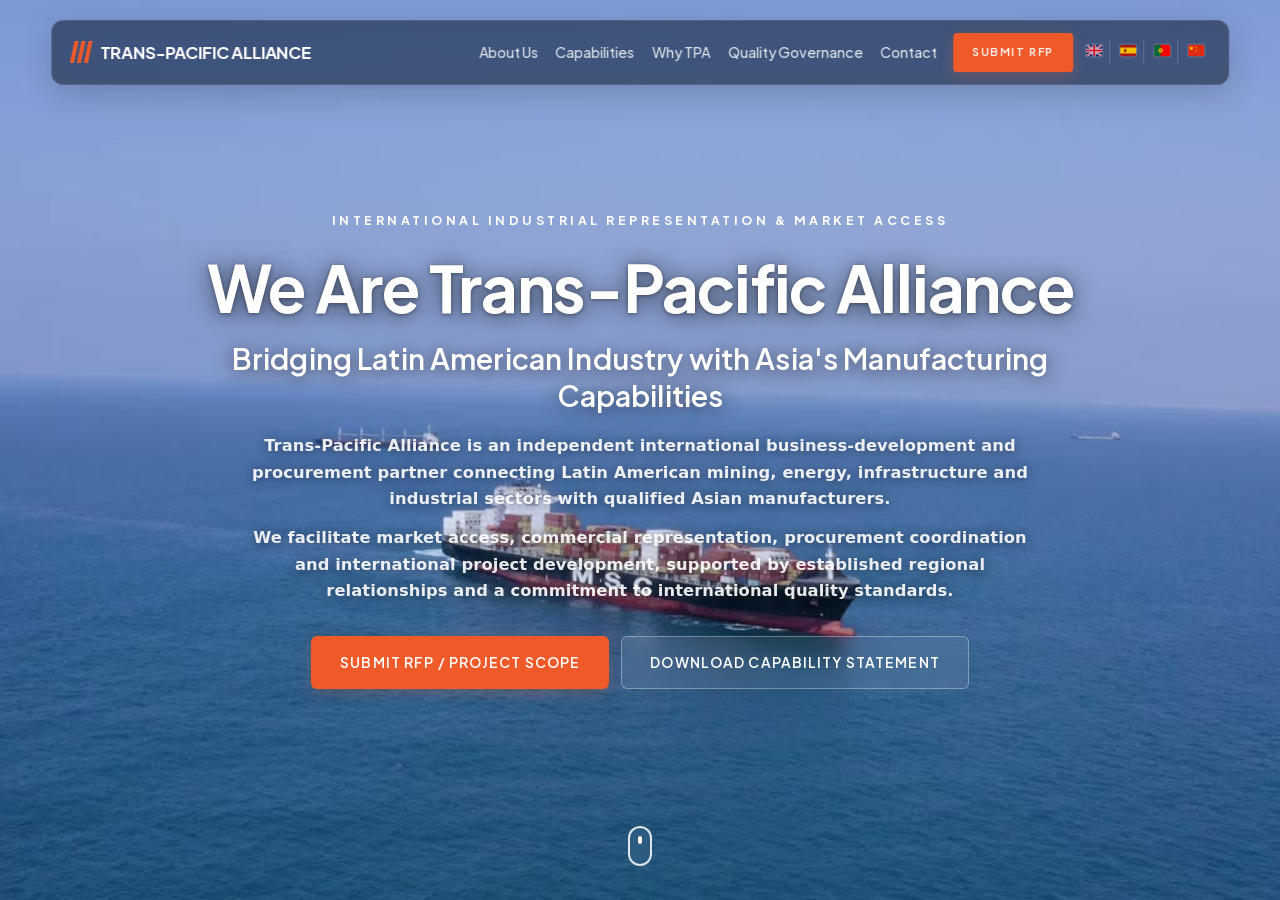
==== commit 85a3ce61: "Feature trade relations atop the advantage section Move the institutional relations card to a full-w" ====
--- a/index.html
+++ b/index.html
@@ -5,7 +5,7 @@
 <meta name="viewport" content="width=device-width, initial-scale=1">
 <title>Trans-Pacific Alliance — Heavy Fabrication Gateway</title>
 <link rel="stylesheet" href="fonts.css">
-<link rel="stylesheet" href="styles.css?v=20261104b">
+<link rel="stylesheet" href="styles.css?v=20261104e">
 <link rel="alternate" hreflang="en" href="index.html">
 <link rel="alternate" hreflang="es" href="es.html">
 <link rel="alternate" hreflang="pt" href="pt.html">
@@ -104,7 +104,7 @@
     </div>
     <div class="metric">
       <div class="metric-value">100<span class="plus">%</span></div>
-      <div class="metric-tag">Western Specs</div>
+      <div class="metric-tag">International Standards Alignment</div>
       <div class="metric-label">ASME · AWS · ISO · NACE Compliance</div>
     </div>
   </section>
@@ -130,11 +130,11 @@
     </div>
   </section>
 
-  <!-- ═════════ 5. LEADERSHIP FLIP CARD (quality front, trade back) ═════════ -->
+  <!-- ═════════ 5. LEADERSHIP FLIP CARD (trade front, quality back) ═════════ -->
   <section class="panel slide quality" id="quality" style="--bg:url('assets/hubs-bg-aerial.jpg')">
     <div class="flip-card" id="leadership-card">
       <div class="flip-card-inner">
-        <div class="flip-face flip-face-front">
+        <div class="flip-face flip-face-back" aria-hidden="true">
           <div class="panel-inner wide">
             <h2 class="panel-head">Executive Quality &amp; Technical Leadership</h2>
             <p class="pull-quote">"At Trans-Pacific Alliance, we don't just understand quality — we built our company on it."</p>
@@ -151,7 +151,7 @@
             <p class="fine">We resolve specification conflicts, review ITPs, evaluate PQR/WPS and welder qualifications (WPQ), and audit quality long before steel is cut — ensuring your assets go far beyond baseline code compliance and are built to last and endure the harshest operating environments in the world.</p>
           </div>
         </div>
-        <div class="flip-face flip-face-back" aria-hidden="true">
+        <div class="flip-face flip-face-front">
           <div class="panel-inner wide">
             <h2 class="panel-head">International Trade &amp; Commercial Leadership</h2>
             <p class="pull-quote">“Bridging international markets through established relationships, commercial expertise and strategic partnerships.”</p>
@@ -170,7 +170,7 @@
           </div>
         </div>
       </div>
-      <button type="button" class="flip-toggle" aria-label="Show International Trade &amp; Commercial Leadership" data-label-show-back="Show International Trade &amp; Commercial Leadership" data-label-show-front="Show Executive Quality &amp; Technical Leadership">
+      <button type="button" class="flip-toggle" aria-label="Show Executive Quality &amp; Technical Leadership" data-label-show-back="Show Executive Quality &amp; Technical Leadership" data-label-show-front="Show International Trade &amp; Commercial Leadership">
         <svg viewBox="0 0 24 24" aria-hidden="true" focusable="false"><path d="M3.5 12a8.5 8.5 0 0 1 14.5-6L21 9M21 4.5V9h-4.5M20.5 12a8.5 8.5 0 0 1-14.5 6L3 15M3 19.5V15h4.5" fill="none" stroke="currentColor" stroke-width="1.7" stroke-linecap="round" stroke-linejoin="round"/></svg>
       </button>
     </div>
@@ -217,20 +217,26 @@
       <h2 class="panel-head dark">Our Competitive Advantage</h2>
     </div>
     <div class="why-grid">
+      <article class="why-card why-card-lead">
+        <div class="why-num">01</div>
+        <h3>Institutional Relations &amp; International Trade Experience</h3>
+        <p class="why-sub">Connecting Industry Through Established International Networks</p>
+        <div class="why-lead-body">
+          <p>Trans-Pacific Alliance benefits from extensive experience in international trade relations, institutional engagement and cross-border commercial development.</p>
+          <p>Our Latin American commercial leadership brings over 20 years of experience working with chambers of commerce, international trade initiatives, business delegations and institutional networks.</p>
+          <p>Combined with our technical leadership's experience on major international industrial projects, this provides TPA with a valuable understanding of both the commercial and technical requirements of cross-border industrial cooperation.</p>
+          <p>These capabilities support our engagement with mining companies, EPC contractors, project developers, and qualified Asian manufacturers.</p>
+        </div>
+      </article>
       <article class="why-card">
-        <div class="why-num">01</div>
+        <div class="why-num">02</div>
         <h3>Technical Authority at the Commercial Level</h3>
         <p>We speak the client's engineering language. Holding senior credentials in welding, coating, piping, and pressure vessel inspection allows us to clear hold points and settle technical queries instantly.</p>
       </article>
       <article class="why-card">
-        <div class="why-num">02</div>
+        <div class="why-num">03</div>
         <h3>Supply Chain Transparency</h3>
         <p>Complete visibility over raw material sourcing, Mill Test Reports (MTRs), Weld Procedure Qualification Records (PQR/WPS), Welder Performance Qualifications (WPQ), NDT procedures, and shop surveillance.</p>
-      </article>
-      <article class="why-card">
-        <div class="why-num">03</div>
-        <h3>Proven Project Delivery</h3>
-        <p>Active delivery and expediting oversight on high-spec fabrication packages.</p>
       </article>
     </div>
   </section>
--- a/styles.css
+++ b/styles.css
@@ -681,6 +681,8 @@
   font-size: 0.8rem;
   color: var(--accent);
   margin-top: 0.6rem;
+  line-height: 1.35;
+  text-wrap: balance;
 }
 .metric-label {
   margin-top: 0.6rem;
@@ -794,16 +796,16 @@
 }
 
 /* Leadership panel — denser rhythm keeps the box inside the viewport */
-.flip-face-back .panel-inner { padding: clamp(1.8rem, 3vw, 2.6rem); }
-.flip-face-back .panel-head { margin-bottom: 1rem; }
-.flip-face-back .pull-quote { margin: 1rem 0 1.1rem; }
-.flip-face-back .panel-inner p { font-size: 0.95rem; line-height: 1.55; margin-bottom: 0.75rem; }
-.flip-face-back .panel-sub { margin: 0.2rem 0 0.6rem; }
-.flip-face-back .expertise-list { margin-top: 0.3rem; }
-.flip-face-back .expertise-list li { padding: 0.42rem 0 0.42rem 1.1rem; font-size: 0.92rem; }
+.flip-face-front .panel-inner { padding: clamp(1.8rem, 3vw, 2.6rem); }
+.flip-face-front .panel-head { margin-bottom: 1rem; }
+.flip-face-front .pull-quote { margin: 1rem 0 1.1rem; }
+.flip-face-front .panel-inner p { font-size: 0.95rem; line-height: 1.55; margin-bottom: 0.75rem; }
+.flip-face-front .panel-sub { margin: 0.2rem 0 0.6rem; }
+.flip-face-front .expertise-list { margin-top: 0.3rem; }
+.flip-face-front .expertise-list li { padding: 0.42rem 0 0.42rem 1.1rem; font-size: 0.92rem; }
 
 /* ━━━━━━━━━━━━━━━━━━━━━━━━━━━━━━━━━━━━━━━━━━━━
-   LEADERSHIP FLIP CARD — quality front, trade back
+   LEADERSHIP FLIP CARD — trade front, quality back
    ━━━━━━━━━━━━━━━━━━━━━━━━━━━━━━━━━━━━━━━━━━━━ */
 .flip-card {
   position: relative;
@@ -928,7 +930,7 @@
 }
 
 /* ━━━━━━━━━━━━━━━━━━━━━━━━━━━━━━━━━━━━━━━━━━━━
-   WHY — 3-column cards on soft paper
+   WHY — advantage cards on soft paper
    ━━━━━━━━━━━━━━━━━━━━━━━━━━━━━━━━━━━━━━━━━━━━ */
 .why {
   background: var(--paper-soft);
@@ -941,6 +943,9 @@
   grid-template-columns: repeat(auto-fit, minmax(280px, 1fr));
   gap: 1.75rem;
 }
+@media (min-width: 960px) {
+  .why-grid { grid-template-columns: repeat(2, minmax(0, 1fr)); }
+}
 .why-card {
   background: #fff;
   border: 1px solid var(--line);
@@ -974,6 +979,20 @@
   font-size: 0.95rem;
   line-height: 1.58;
   margin: 0;
+}
+.why-card p + p { margin-top: 0.7rem; }
+.why-card .why-sub {
+  font-family: var(--font-display);
+  font-weight: 600;
+  font-size: 0.95rem;
+  color: var(--accent);
+  line-height: 1.4;
+  margin: 0 0 0.9rem;
+}
+.why-card-lead { grid-column: 1 / -1; }
+@media (min-width: 960px) {
+  .why-lead-body { columns: 2; column-gap: 3rem; }
+  .why-lead-body p { break-inside: avoid; }
 }
 
 /* ━━━━━━━━━━━━━━━━━━━━━━━━━━━━━━━━━━━━━━━━━━━━
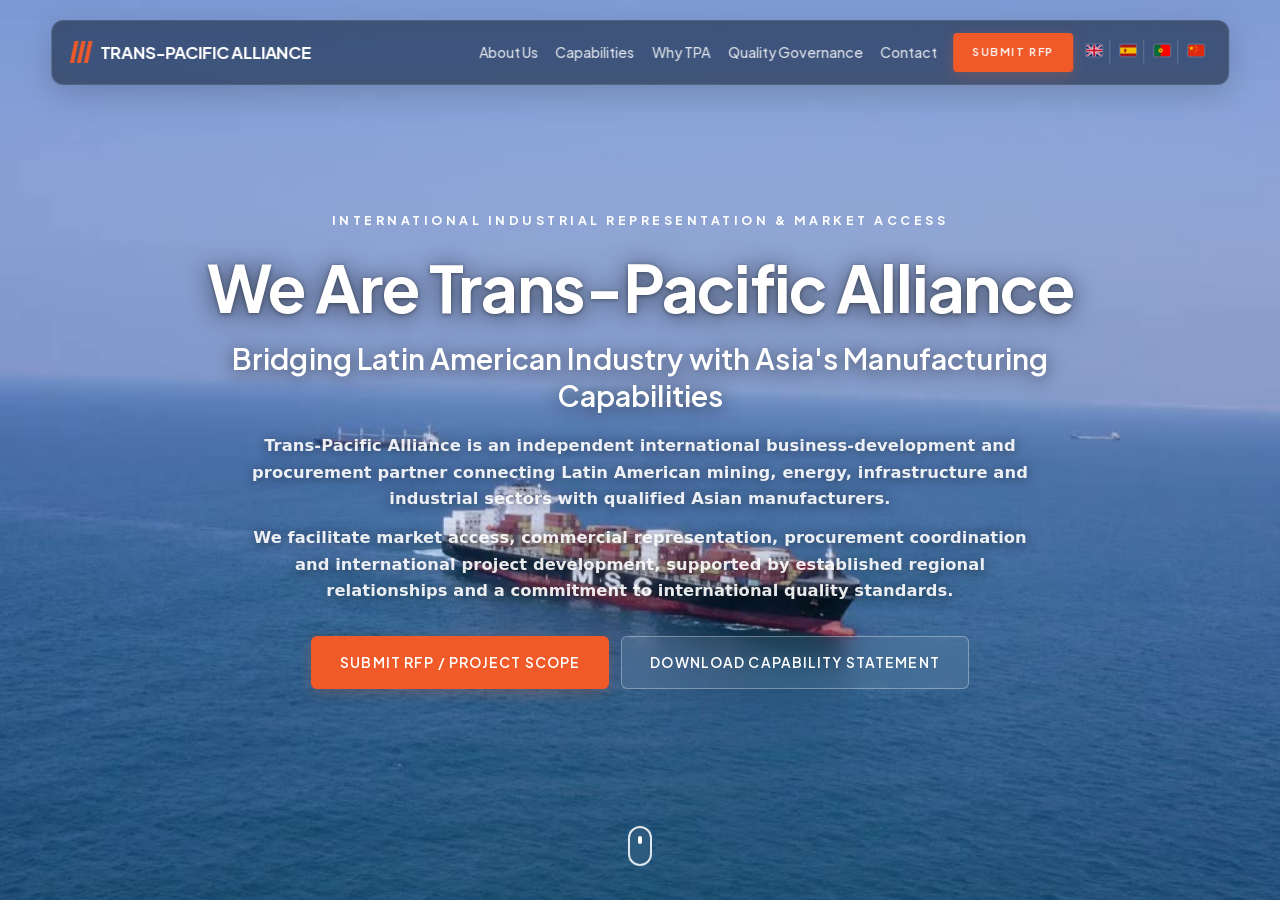
==== commit c5524267: "Send RFP submissions to Ashton's inbox All inbound CTA mail, including Submit RFP, now opens a messa" ====
--- a/index.html
+++ b/index.html
@@ -247,7 +247,7 @@
       <h2 class="cta-head">Ready to Tender Your Next Major Fabrication Package?</h2>
       <p>Partner with Trans-Pacific Alliance to secure premier manufacturing capacity, guaranteed compliance, and aggressive commercial pricing for your upcoming capital projects.</p>
       <div class="cta-row center">
-        <a href="mailto:rfp@tp-alliance.com" class="btn btn-primary btn-large">Submit RFP</a>
+        <a href="mailto:ashton@transpacificalliance.com" class="btn btn-primary btn-large">Submit RFP</a>
         <a href="mailto:ashton@transpacificalliance.com" class="btn btn-ghost-light btn-large">Contact Us</a>
       </div>
     </div>
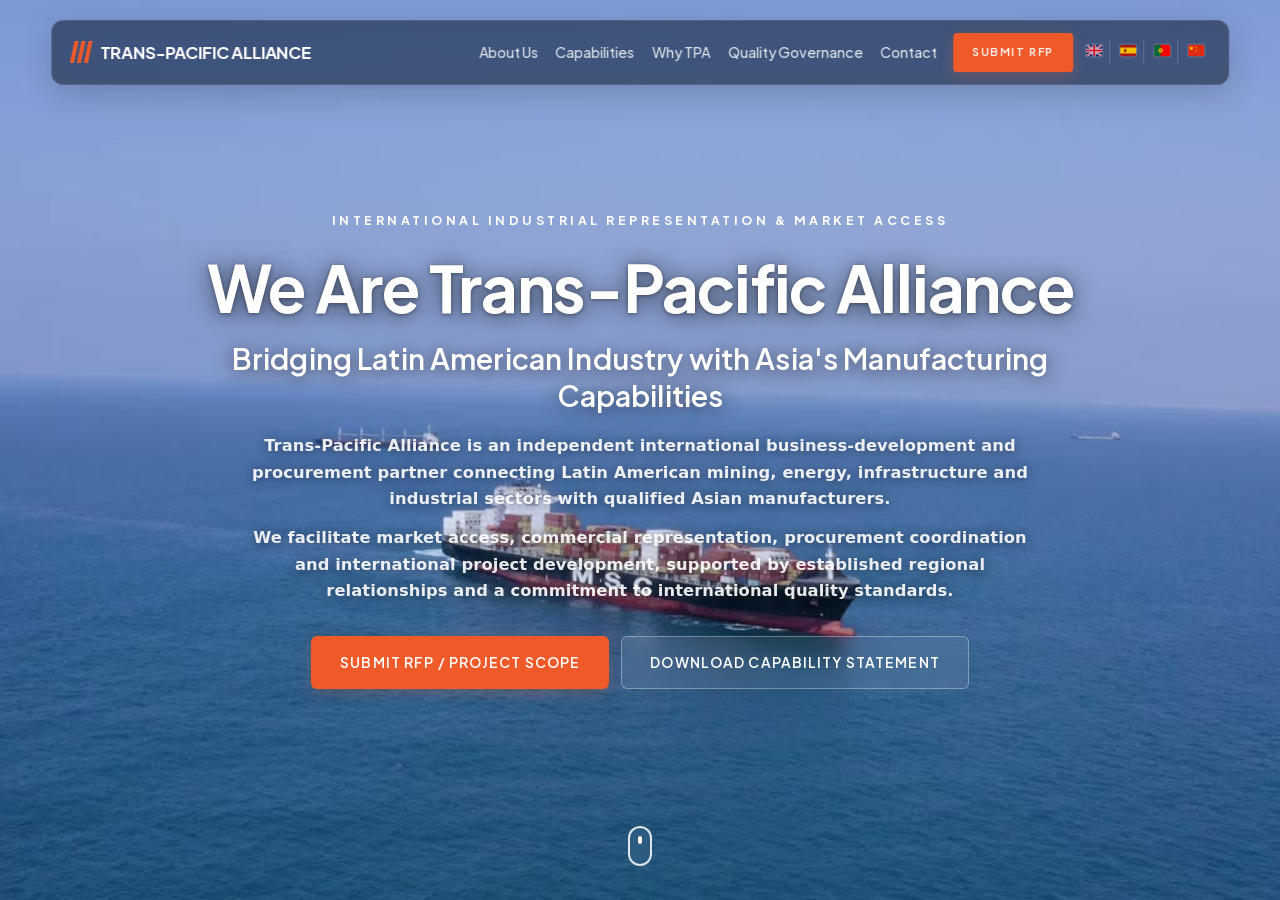
==== commit 133f7f7d: "Fix link previews with accurate titles, descriptions and social cards Replace the stale "Heavy Fabri" ====
--- a/index.html
+++ b/index.html
@@ -3,7 +3,25 @@
 <head>
 <meta charset="utf-8">
 <meta name="viewport" content="width=device-width, initial-scale=1">
-<title>Trans-Pacific Alliance — Heavy Fabrication Gateway</title>
+<title>Trans-Pacific Alliance — International Industrial Representation &amp; Market Access</title>
+<meta name="description" content="Independent business-development and procurement partner connecting Latin American mining, energy, infrastructure and industrial sectors with qualified Asian manufacturers.">
+<link rel="canonical" href="https://transpacificalliance.com/">
+<meta property="og:type" content="website">
+<meta property="og:site_name" content="Trans-Pacific Alliance">
+<meta property="og:title" content="Trans-Pacific Alliance — International Industrial Representation &amp; Market Access">
+<meta property="og:description" content="Independent business-development and procurement partner connecting Latin American mining, energy, infrastructure and industrial sectors with qualified Asian manufacturers.">
+<meta property="og:url" content="https://transpacificalliance.com/">
+<meta property="og:image" content="https://transpacificalliance.com/assets/hero-poster.jpg">
+<meta property="og:image:width" content="1280">
+<meta property="og:image:height" content="720">
+<meta property="og:locale" content="en_US">
+<meta property="og:locale:alternate" content="es_ES">
+<meta property="og:locale:alternate" content="pt_BR">
+<meta property="og:locale:alternate" content="zh_CN">
+<meta name="twitter:card" content="summary_large_image">
+<meta name="twitter:title" content="Trans-Pacific Alliance — International Industrial Representation &amp; Market Access">
+<meta name="twitter:description" content="Independent business-development and procurement partner connecting Latin American mining, energy, infrastructure and industrial sectors with qualified Asian manufacturers.">
+<meta name="twitter:image" content="https://transpacificalliance.com/assets/hero-poster.jpg">
 <link rel="stylesheet" href="fonts.css">
 <link rel="stylesheet" href="styles.css?v=20261104e">
 <link rel="alternate" hreflang="en" href="index.html">
@@ -28,11 +46,11 @@
     <a href="#capabilities">Capabilities</a>
     <a href="why-tpa.html">Why TPA</a>
     <a href="#quality">Quality Governance</a>
-    <a href="#contact">Contact</a>
+    <a href="mailto:ashton@transpacificalliance.com">Contact</a>
   </nav>
 
   <div class="header-social">
-    <a class="btn btn-primary btn-header" href="#rfp">Submit RFP</a>
+    <a class="btn btn-primary btn-header" href="mailto:ashton@transpacificalliance.com">Submit RFP</a>
     <ul class="lang-switch" aria-label="Language">
       <li class="active"><a href="index.html" aria-current="true"><svg class="flag" viewBox="0 0 24 18" width="16" height="12" aria-hidden="true"><rect width="24" height="18" fill="#012169"/><path d="M0,0 L24,18 M24,0 L0,18" stroke="#fff" stroke-width="3"/><path d="M0,0 L24,18 M24,0 L0,18" stroke="#C8102E" stroke-width="1.5"/><path d="M12,0 V18 M0,9 H24" stroke="#fff" stroke-width="5"/><path d="M12,0 V18 M0,9 H24" stroke="#C8102E" stroke-width="3"/></svg><span>EN</span></a></li>
       <li><a href="es.html"><svg class="flag" viewBox="0 0 24 18" width="16" height="12" aria-hidden="true"><rect width="24" height="18" fill="#AA151B"/><rect y="4.5" width="24" height="9" fill="#F1BF00"/><rect x="6" y="6.5" width="3" height="5" rx="0.5" fill="#AA151B"/><circle cx="7.5" cy="7.3" r="0.7" fill="#F1BF00"/></svg><span>ES</span></a></li>
@@ -49,7 +67,7 @@
         <a href="#capabilities">Capabilities</a>
         <a href="why-tpa.html">Why TPA</a>
         <a href="#quality">Quality Governance</a>
-        <a href="#contact">Contact</a>
+        <a href="mailto:ashton@transpacificalliance.com">Contact</a>
     </nav>
     <ul class="lang-switch mobile-lang" aria-label="Language">
           <li class="active"><a href="index.html" aria-current="true"><svg class="flag" viewBox="0 0 24 18" width="16" height="12" aria-hidden="true"><rect width="24" height="18" fill="#012169"/><path d="M0,0 L24,18 M24,0 L0,18" stroke="#fff" stroke-width="3"/><path d="M0,0 L24,18 M24,0 L0,18" stroke="#C8102E" stroke-width="1.5"/><path d="M12,0 V18 M0,9 H24" stroke="#fff" stroke-width="5"/><path d="M12,0 V18 M0,9 H24" stroke="#C8102E" stroke-width="3"/></svg><span>EN</span></a></li>
@@ -58,7 +76,7 @@
         
           <li><a href="zh.html"><svg class="flag" viewBox="0 0 24 18" width="16" height="12" aria-hidden="true"><rect width="24" height="18" fill="#DE2910"/><polygon points="4.8,2 5.6,4.6 8.4,4.6 6.1,6.2 6.9,8.8 4.8,7.2 2.7,8.8 3.4,6.2 1.2,4.6 4,4.6" fill="#FFDE00"/><polygon points="11,1.5 11.35,2.2 12.1,2.2 11.5,2.75 11.7,3.5 11,3 10.3,3.5 10.5,2.75 9.9,2.2 10.65,2.2" fill="#FFDE00"/><polygon points="12.6,3.8 12.9,4.5 13.7,4.5 13.1,5 13.3,5.8 12.6,5.35 11.9,5.8 12.1,5 11.5,4.5 12.3,4.5" fill="#FFDE00"/><polygon points="12.6,6.8 12.9,7.5 13.7,7.5 13.1,8 13.3,8.8 12.6,8.35 11.9,8.8 12.1,8 11.5,7.5 12.3,7.5" fill="#FFDE00"/><polygon points="11,9.5 11.35,10.2 12.1,10.2 11.5,10.75 11.7,11.5 11,11 10.3,11.5 10.5,10.75 9.9,10.2 10.65,10.2" fill="#FFDE00"/></svg><span>中文</span></a></li>
         </ul>
-    <a class="btn btn-primary mobile-menu-cta" href="#rfp">Submit RFP</a>
+    <a class="btn btn-primary mobile-menu-cta" href="mailto:ashton@transpacificalliance.com">Submit RFP</a>
   </div>
 </header>
 
@@ -78,7 +96,7 @@
         <p>We facilitate market access, commercial representation, procurement coordination and international project development, supported by established regional relationships and a commitment to international quality standards.</p>
       </div>
       <div class="cta-row center">
-        <a href="#rfp" class="btn btn-primary">Submit RFP / Project Scope</a>
+        <a href="mailto:ashton@transpacificalliance.com" class="btn btn-primary">Submit RFP / Project Scope</a>
         <a href="#capabilities" class="btn btn-ghost">Download Capability Statement</a>
       </div>
     </div>
@@ -299,7 +317,7 @@
         <a href="#capabilities">Capabilities</a>
         <a href="why-tpa.html">Why TPA</a>
         <a href="#quality">Quality Governance</a>
-        <a href="#contact">Contact</a>
+        <a href="mailto:ashton@transpacificalliance.com">Contact</a>
       </nav>
       <div class="footer-social"></div>
     </div>
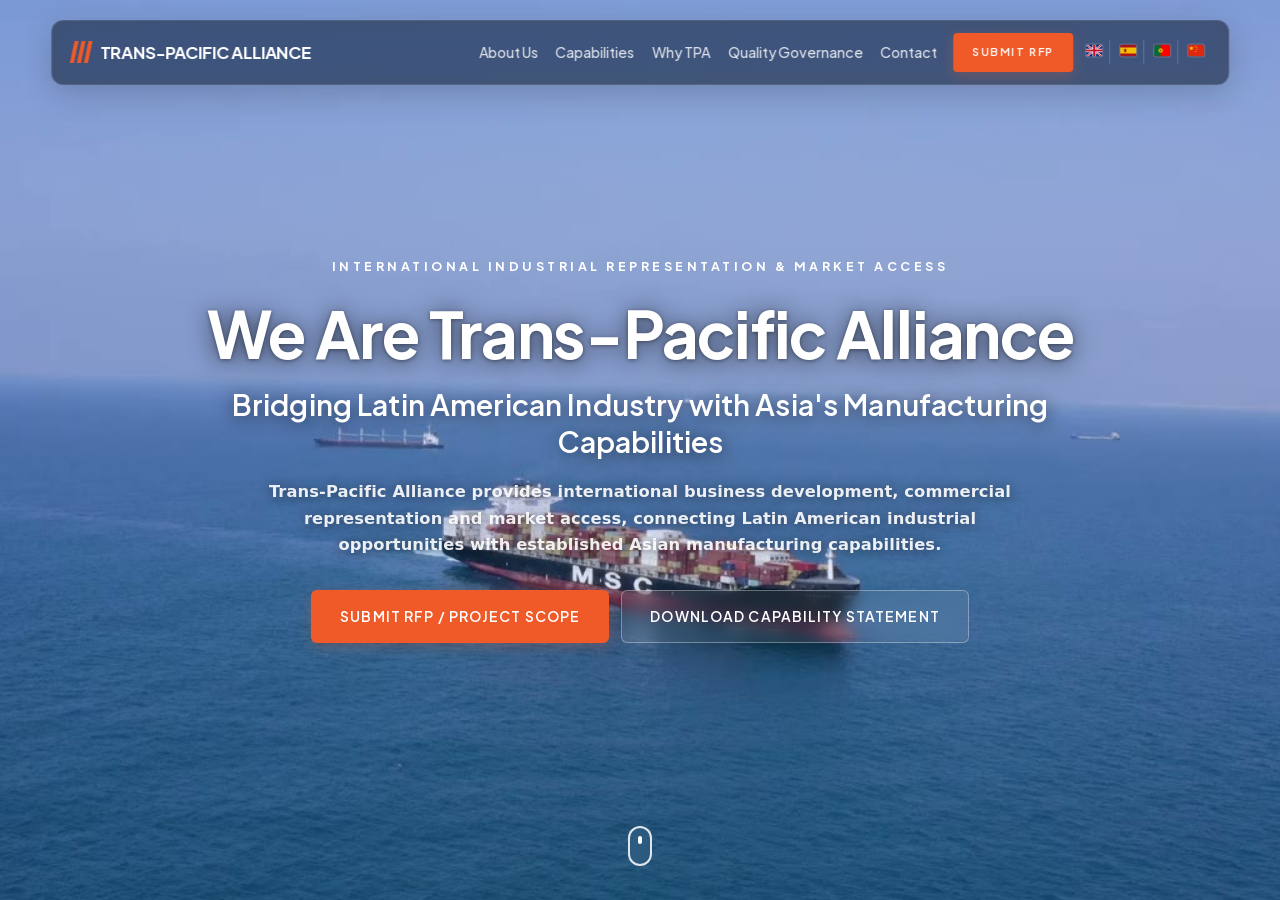
==== commit 006adfca: "Simplify homepage hero copy to a single positioning sentence Replace the two-paragraph intro with on" ====
--- a/index.html
+++ b/index.html
@@ -92,8 +92,7 @@
       <h1 class="hero-headline">We Are <br class="mobile-br"><span class="nowrap">Trans-Pacific Alliance</span></h1>
       <p class="hero-subhead">Bridging Latin American Industry with Asia's Manufacturing Capabilities</p>
       <div class="hero-copy">
-        <p>Trans-Pacific Alliance is an independent international business-development and procurement partner connecting Latin American mining, energy, infrastructure and industrial sectors with qualified Asian manufacturers.</p>
-        <p>We facilitate market access, commercial representation, procurement coordination and international project development, supported by established regional relationships and a commitment to international quality standards.</p>
+        <p>Trans-Pacific Alliance provides international business development, commercial representation and market access, connecting Latin American industrial opportunities with established Asian manufacturing capabilities.</p>
       </div>
       <div class="cta-row center">
         <a href="mailto:ashton@transpacificalliance.com" class="btn btn-primary">Submit RFP / Project Scope</a>
